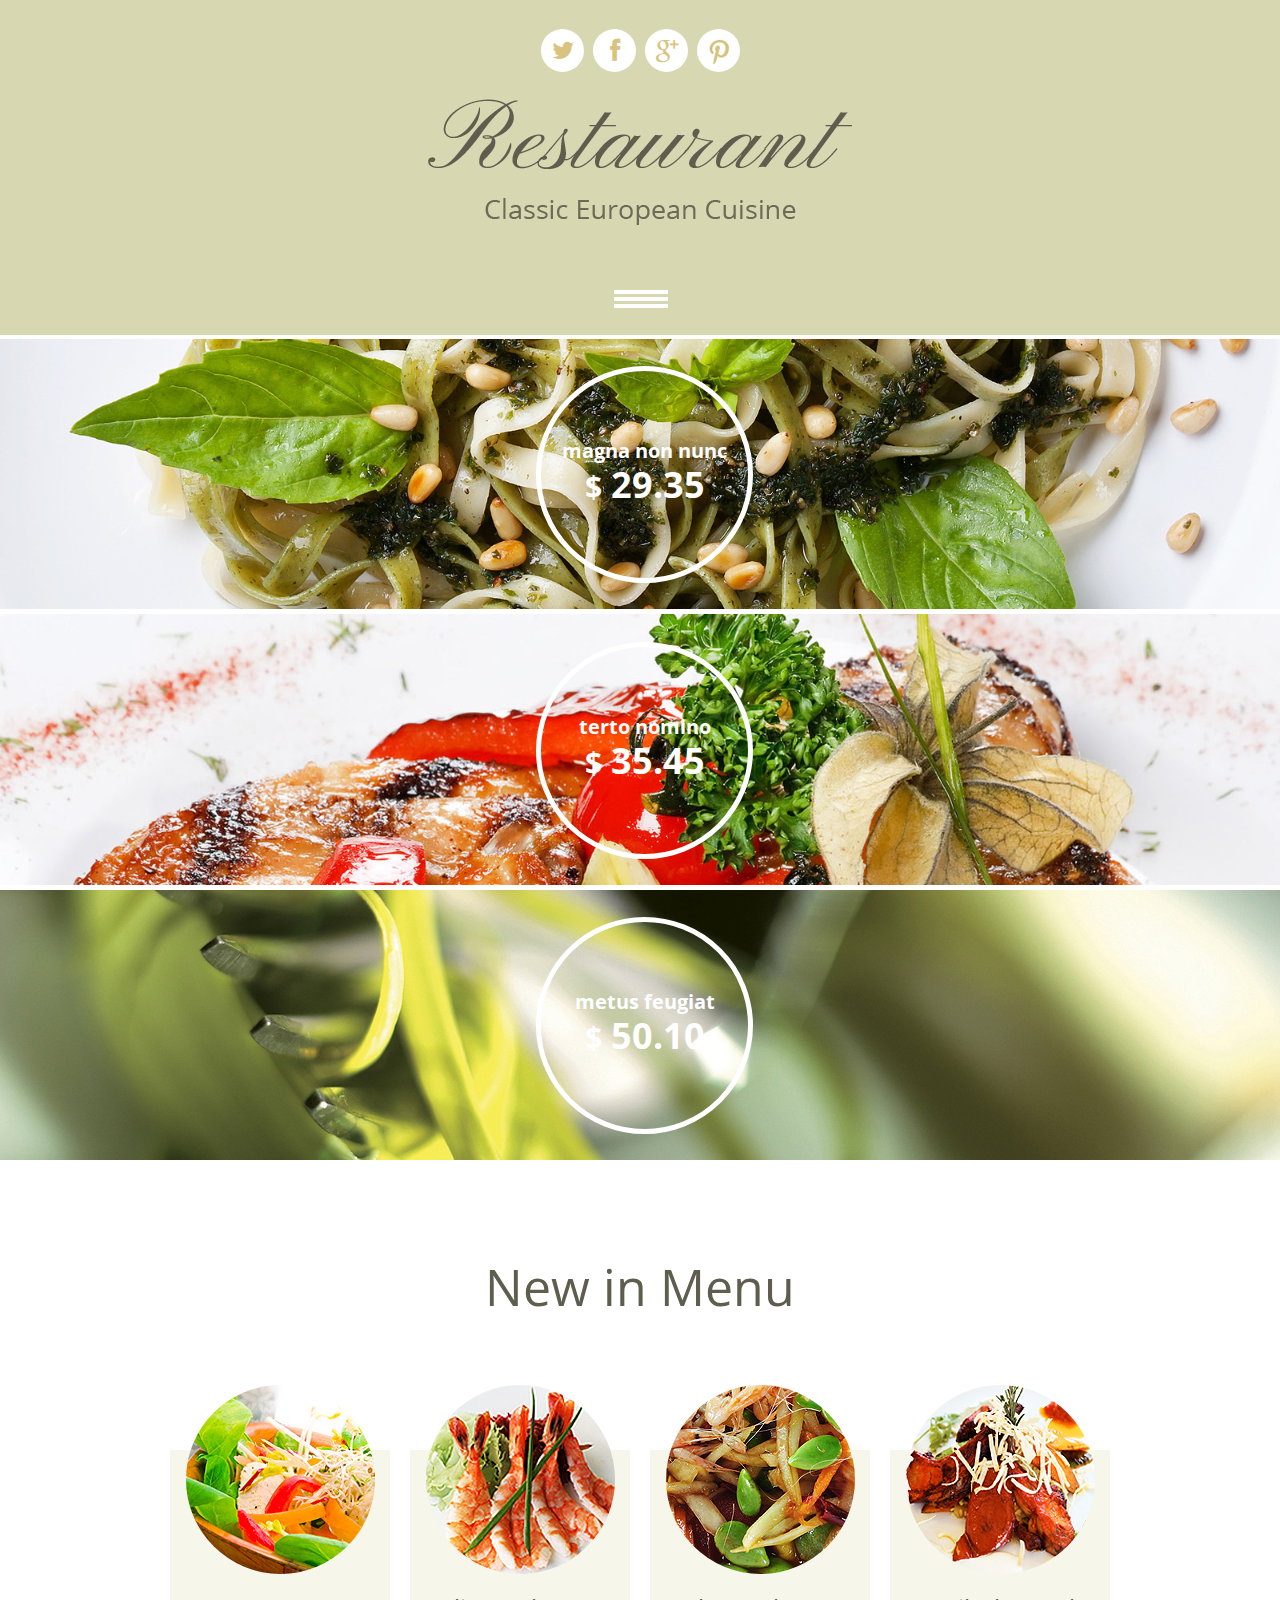
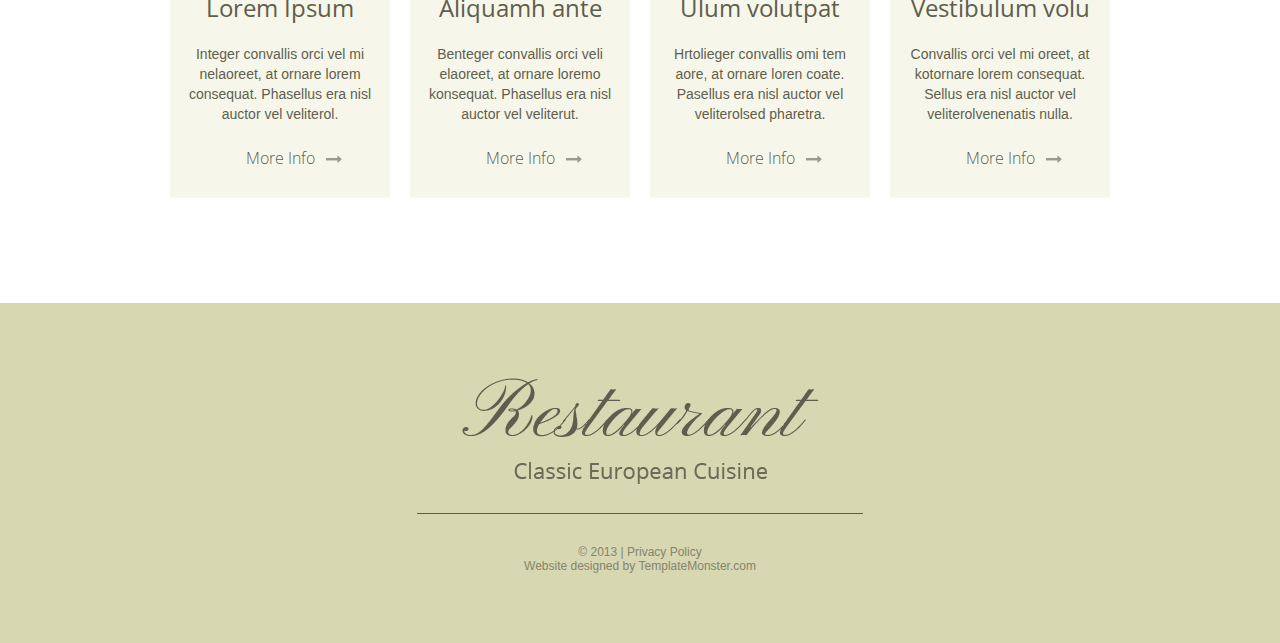
==== index.html @ cb6289fa "Initialize project" ====
<!DOCTYPE html>
<html lang="en">
     <head>
     <title>Home</title>
     <meta charset="utf-8">
     <link rel="icon" href="images/favicon.ico">
     <link rel="shortcut icon" href="images/favicon.ico" />
     <link rel="stylesheet" href="css/style.css">
     <script src="js/jquery.js"></script>
     <script src="js/jquery-migrate-1.1.1.js"></script>
     <script src="js/jquery.equalheights.js"></script>
     <script src="js/jquery.ui.totop.js"></script>
     <script src="js/jquery.easing.1.3.js"></script>
     <script>
        $(document).ready(function(){
          $( ".block1" ).mouseover(function() {
            $(this).addClass( "blur" );
          });
          $( ".block1" ).mouseout(function() {
            $(this).removeClass( "blur" );
          });
          $().UItoTop({ easingType: 'easeOutQuart' });
        }) 
     </script>
     <!--[if lt IE 8]>
       <div style=' clear: both; text-align:center; position: relative;'>
         <a href="http://windows.microsoft.com/en-US/internet-explorer/products/ie/home?ocid=ie6_countdown_bannercode">
           <img src="http://storage.ie6countdown.com/assets/100/images/banners/warning_bar_0000_us.jpg" border="0" height="42" width="820" alt="You are using an outdated browser. For a faster, safer browsing experience, upgrade for free today." />
         </a>
    <![endif]-->
    <!--[if lt IE 9]>
    
      <script src="js/html5shiv.js"></script>
      <link rel="stylesheet" media="screen" href="css/ie.css">
    <![endif]-->
    <!--[if lt IE 10]>
      <link rel="stylesheet" media="screen" href="css/ie1.css">
    <![endif]-->
    
     </head>
     <body class="page1">

<!--==============================header=================================-->
 <header> 
  <div class="container_12">
   <div class="grid_12"> 
    <div class="socials">
      <a href="#"></a>
      <a href="#"></a>
      <a href="#"></a>
      <a href="#" class="last"></a>
    </div>
    <h1><a href="index.html"><img src="images/logo.png" alt="Boo House"></a> </h1>
    <div class="menu_block">


    <nav id="bt-menu" class="bt-menu">
        <a href="#" class="bt-menu-trigger"><span>Menu</span></a>
        <ul>
          <li class="current bt-icon "><a href="index.html">Home</a></li>
         <li class="bt-icon"><a href="index-1.html">About</a></li>
         <li class="bt-icon"><a href="index-2.html">Menu</a></li>
         <li class="bt-icon"><a href="index-3.html">Blog</a></li>
         <li class="bt-icon"><a href="index-4.html">Reservation</a></li>
         <li class="bt-icon"><a href="index-5.html">Contacts</a></li>
        </ul>
      </nav>
    
 <div class="clear"></div>
</div>
<div class="clear"></div>
          </div>
      </div>
</header>

<!--==============================Content=================================-->

<div class="content"><div class="ic">More Website Templates @ TemplateMonster.com - December 02, 2013!</div>
<a href="index-2.html" class="block1">
  <img src="images/blur_img1.jpg" alt="">
  <span class="price"><span>magna non nunc</span><span><small>$</small> 29.35</span><strong></strong></span>
</a>
<a href="index-2.html" class="block1">
  <img src="images/blur_img2.jpg" alt="">
  <span class="price"><span>terto nomino</span><span><small>$</small> 35.45</span><strong></strong></span>
</a>
<a href="index-2.html" class="block1">
  <img src="images/blur_img3.jpg" alt="">
  <span class="price"><span>metus feugiat</span>
<span><small>$</small> 50.10</span><strong></strong></span>
</a>

  <div class="container_12">
    <div class="grid_12">
      <h3>New in Menu</h3>
    </div>
    <div class="grid_3">
      <div class="box maxheight">
        <img src="images/box_img1.jpg" alt="">
        <div class="title">Lorem Ipsum</div>
        Integer convallis orci vel mi nelaoreet, at ornare lorem consequat. Phasellus era nisl auctor vel veliterol. 
        <br>
        <a href="#">More Info</a>
      </div>
    </div>
    <div class="grid_3">
      <div class="box maxheight">
        <img src="images/box_img2.jpg" alt="">
        <div class="title">Aliquamh ante</div>
        Benteger convallis orci veli elaoreet, at ornare loremo konsequat. Phasellus era nisl auctor vel veliterut. 
        <br>
        <a href="#">More Info</a>
      </div>
    </div>
    <div class="grid_3">
      <div class="box maxheight">
        <img src="images/box_img3.jpg" alt="">
        <div class="title">Ulum volutpat</div>
        Hrtolieger convallis omi tem aore, at ornare loren coate. Pasellus era nisl auctor vel veliterolsed pharetra. 
        <br>
        <a href="#">More Info</a>
      </div>
    </div>
    <div class="grid_3">
      <div class="box maxheight">
        <img src="images/box_img4.jpg" alt="">
        <div class="title">Vestibulum volu</div>
        Convallis orci vel mi oreet, at kotornare lorem consequat. Sellus era nisl auctor vel veliterolvenenatis nulla. 
        <br>
        <a href="#">More Info</a>
      </div>
    </div>
  </div>
</div>

<!--==============================footer=================================-->

<footer>    
  <div class="container_12">
    <div class="grid_6 prefix_3">
      <a href="index.html" class="f_logo"><img src="images/f_logo.png" alt=""></a>
      <div class="copy">
      &copy; 2013 | <a href="#">Privacy Policy</a> <br> Website   designed by <a href="http://www.templatemonster.com/" rel="nofollow">TemplateMonster.com</a>
      </div>
    </div>
  </div>
</footer>
     <script>
      $(document).ready(function(){ 
         $(".bt-menu-trigger").toggle( 
          function(){
            $('.bt-menu').addClass('bt-menu-open'); 
          }, 
          function(){
            $('.bt-menu').removeClass('bt-menu-open'); 
          } 
        ); 
      }) 
    </script>
</body>
</html>
---- css/style.css ----
/**/
@import url(//fonts.googleapis.com/css?family=Open+Sans:300,400,700);
/*       'Open Sans', sans-serif     */


@import "../css/reset.css";
@import "../css/grid.css";
@import "../css/menu.css";

@import "../css/font-awesome.css";

input {
	outline:  none !important;
	border-radius: 0 !important;	 
}


html {
	width: 100%;
}

 a[href^="tel:"] {
color: inherit;
text-decoration:none;
}

* {
	-webkit-text-size-adjust: none;
}


body {
	font: 14px/20px  Arial, Helvetica, sans-serif;
	color:#5f5e4e;
	background-color: #d7d7b1;
	position:relative;
	min-width:960px;
}

.ic {
	border:0;
	float:right;
	background:#fff;
	color:#f00;
	width:50%;
	line-height:10px;
	font-size:10px;
	margin:-220% 0 0 0;
	overflow:hidden;
	padding:0
}

h1, h2, h3, h4, h5, h6 {
	font-weight: normal;
	font-family: 'Open Sans', sans-serif ;
	color: #009fb3;

}

h3 {
	font-size: 50px;
	line-height: 50px;
	color: #5f5e4e;
	padding-top: 98px;
	margin-bottom: 49px;
}

.page1 h3 {
	text-align: center;
	padding-top: 97px;
	margin-bottom: 138px;
}

h3.head1 {
	text-align: center;
	padding-top: 91px;
	margin-bottom: 136px;
}

h3.head2 {
	text-align: center;
	padding-top: 96px;
	margin-bottom: 47px;
}

h3.head3 {
	font-size: 36px;
	padding-top: 93px;
	margin-bottom: 42px;
}

ul.list+h3.head3 {
	padding-top: 40px;
}

p {
	margin-bottom: 20px;
}

img {
	max-width: 100%;
}

address {
	font-style: normal;
}
ul {
	padding: 0;
	margin: 0;
	list-style: none;
}

ul.list {
	padding-top: 3px;
}

ul.list li {
	padding-left: 33px;
	background: url(../images/marker.png) 0 6px no-repeat;

}
ul.list li+li {

}

/*links*/

a {
	text-decoration: none;
	color: inherit;
	outline: none;
	transition: 0.5s ease;
	-o-transition: 0.5s ease;
	-webkit-transition: 0.5s ease;
}

a:hover {
	color: #d9c381;
	
}

/*preclass*/

.mb0 {
	margin-bottom: 0px !important;
}
.m0 {
	margin: 0 !important;
}

.mb1  {
	margin-bottom: 25px !important;
}

.ind1 {
	margin-top: 11px;
}

.pad0 {
	padding: 0 !important;
}


.pt0 {
	padding-top: 0;
}

.img_inner {
	max-width: 100%;
	 -moz-box-sizing: border-box;
 -webkit-box-sizing: border-box;
 -o-box-sizing: border-box;
 box-sizing: border-box;
	margin-bottom: 19px;
 position: relative;
}

.fleft {
	float: left;
	margin-right: 20px;
	margin-top: 5px;	
	margin-bottom: 0px;
}

.page1 .fleft {
	margin-top: 1px;
	margin-right: 22px;
}

.fright {
	float: right !important;

}

.upp {
	text-transform: uppercase;
}

.alright {
	text-align: right;
}
.center {
	text-align: center;
}
.wrapper, .extra_wrapper {
	overflow: hidden;
}
.clear {
	float: none !important;
	clear: both;
}


/*header*/

header {
	display: block;
	position: relative;
	z-index: 999;
	padding: 29px 0 21px;
}


h1 {
	float: none;
	z-index: 999;
	font-size: 0;
	text-align: center;
	line-height: 0;
	margin-bottom: 58px;

}
h1 a {
	display: inline-block;
	overflow: hidden;
	width: 424px;
	height: 126px;
	text-indent: -999px;
	transition: 0s ease;

	-o-transition: 0s ease;
	-webkit-transition: 0s ease;
}

h1 a img {
	display: block;	
}

.socials {
	margin-bottom: 27px;
	text-align: center;
	font-size: 0;
	line-height: 0;
}

.socials a {
	position: relative;
	margin: 0 4px 0 5px;
	border-radius: 500px;
	background-color: #fff;
	display: inline-block;
	width: 43px;
	height: 43px;
	  color: #d9c381;
	  font: 24px/43px FontAwesome;
}

.socials a:first-child:after {
	  content: '';
	  font: 24px/43px FontAwesome;
	  color: #d9c381;
	  width: 43px;
	  height: 43px;
	  text-align: center;
	  position: absolute;
	  left: 0;
	  top: 0;
	  z-index: 999;
}

.socials a:first-child+a:after {
	  content: '';

}

.socials a:first-child+a+a:after {
	  content: ' ';

}


.socials a.last {
	background: url(../images/pint.png) center 0 no-repeat #fff;
}

.socials a:hover {
	opacity: 0.5;
}

/*Content*/


.content {
	background-color: #fff;
	padding-bottom: 113px;
}

.page1 .content {
	padding-top: 4px;
	padding-bottom: 105px;

}

.block1 {
	margin-bottom: 5px;
	position: relative;
	text-align: center;
	overflow: hidden;
	display: block;
}





.block1 .price {
	-moz-box-sizing: border-box;
 -webkit-box-sizing: border-box;
 -o-box-sizing: border-box;
 box-sizing: border-box;
	padding: 70px 0 67px;
	left: 50%;
	height: 217px;
	display: block;
	top: 50%;
	overflow: hidden;
	margin-top: -108px;
	margin-left: -104px;
	font: bold 20px/20px 'Open Sans', sans-serif;
	color: #fff;
	width: 217px;
	position: absolute;
	border: 5px solid #fff;
	border-radius: 500px;
}

.block1 .price span+span {
	padding-top: 14px;
	font-size: 36px;
	display: block;
}

.block1 .price small {
font-size: 30px;
position: relative;
top: 2px;
}

.block1 .price * {
	position: relative;
	z-index: 10;
}

.block1 .price strong {
	z-index: 0;
	display: block;
	position: absolute;
	left: 0;
	top: 0;
	width: 100%;
	border-radius: 500px;	
	opacity: 0;
	right: 0;
	height: 100%;
	background: url(../images/overlay.png) 0 0 repeat;
	transition: 0.5s ease;
	-o-transition: 0.5s ease;
	-webkit-transition: 0.5s ease;
}

.block1:hover .price strong {
	opacity: 1;

}

.block1:hover .price {
	color: #4f4f4f;
}

.block1 img {
	transition: 0.5s ease;
	-o-transition: 0.5s ease;
	-webkit-transition: 0.5s ease;
}

.block1.blur  img {
	filter: url(../js/blur.svg#blur);
}

.block1:hover img {
	-webkit-filter: blur(3px); 
	-moz-filter: blur(3px); 
	-o-filter: blur(3px); 
	-ms-filter: blur(3px); 
	filter:progid:DXImageTransform.Microsoft.Blur(PixelRadius='3'); 
	filter: blur(3px)
}

.box {
	padding: 0 15px 30px;
	text-align: center;
	background-color: #f6f7ea;
}


.box img {
	border-radius: 500px;
	margin-top: -65px;
}

.box .title {
	padding-top: 24px;
	margin-bottom: 26px;
	font: 24px/20px 'Open Sans', sans-serif;
}

.box>div>a {
	position: relative;
	display: inline-block;
	margin-top: 24px;
	font: 300 16px/20px 'Open Sans', sans-serif;
}

.box>div>a:after {
	display: block;
	position: absolute;
	content: '';
	background: url(../images/link_marker.png) right 0 no-repeat;
	right: -27px;
	width: 16px;
	height: 8px;
	padding-right: 20px;
	top: 7px;
}

.col1 {
	color: #b39f63;
}

.col1 span a {
	color: #000;
}

.col1 span a:hover {
	color: inherit;
}

a.col1:hover, .col1>a:hover {
	color: #000;
}

.pad1 {
	padding-right: 40px;
}

.nav {
	font-size: 0;
	text-align: center;
	line-height: 0;
	margin-bottom: 3px;
}

.nav li {
	margin: 0 11px;
	display: inline-block;
	font: 18px/20px 'Open Sans', sans-serif;
}

.nav li.selected {
	color: #d9c381;
}

.col2 {
	color: #d9c381;
}

.col3{
	color: #5f5e4e;
}

.tab-content:after {
	clear: both;
}

.col3 a:hover {
	color: #d9c381;
}
.div-tabs  {
	text-align: center;
}

.div-tabs .clear {
}
.div-tabs a.gal  {
	margin-top: 52px;
	
	margin-bottom: 23px;
}

.div-tabs a.gal img {
	border: 1px solid #f7f8ed;
	border-radius: 500px;
}

.post {
	overflow: hidden;
}

.post .fleft {
	margin-top: 4px;
}
.post+.post {
	margin-top: 53px;
}
.post .title {
	font: 18px/20px 'Open Sans', sans-serif;
	margin-bottom: 7px;
}

a.link1 {
	font: 300 16px/20px 'Open Sans', sans-serif;
	display: inline-block;
	margin-top: 15px;
}

.post time {
	position: relative;
	top: 2px;
}
.post .col1 {
	margin-bottom: 19px;
}

.post .col1 span {
	display: inline-block;
	background-color: #e9ddb7;
	width: 1px;
	height: 15px;
	position: relative;
	top: 4px;
	margin: 0px 8px 0 8px;
}

.cont_phone {
	color: #d9c381;
	position: relative;
	top: -1px;
	font:  16px/20px 'Open Sans', sans-serif;
}

a.reserv {
	color: #f6f7ea;
	display: inline-block;
	background-color: #9b9a87;
	padding: 29px 20px 28px 18px;
	margin-top: 54px;
	font:  27px/27px 'Open Sans', sans-serif;
}

a.reserv:hover {
	background-color: #D7D7B1;
	color: #9b9a87;
}

a.reserv span {
	font-size: 50px;
	position: relative;
	display: inline-block;
	top: -4px;
	margin-right: 2px;
}

.hours {
	padding-left: 80px;
	margin-top: 105px;
	position: relative;
	padding-top: 33px;
	padding-bottom: 32px;
	background-color: #f6f7ea;
}

.hours  div {
	position: relative;
	z-index: 10;
}

.hours  .title {
	background-color: #f6f7ea;
filter: progid:DXImageTransform.Microsoft.BasicImage(rotation=3);
    -webkit-transform: rotate(-90deg); /* Chrome y Safari */
   -moz-transform: rotate(-90deg); /* Firefox */
	font:  36px/36px 'Open Sans', sans-serif;
	position: absolute;
	z-index: 1;
	bottom: 0;
	display: block;
	left: 55px;
	color: #85846d;
	top: 0px;
}

.hours +h3.head3 {
	padding-top: 41px;
	padding-left: 24px;
}

.news {
	overflow: hidden;
	padding-top: 1px;
}

.news+.news {
	margin-top: 23px;
	padding-top: 20px;
	border-top: 1px solid #f6f7ea;
}

.news time {
	-moz-box-sizing: border-box;
 -webkit-box-sizing: border-box;
 -o-box-sizing: border-box;
 box-sizing: border-box;
	float: left;
	padding-top: 9px;
	display: block;
	width: 57px;
	margin-top: 5px;
	color: #85846d;
	height: 57px;
	margin-right: 22px;
	background-color: #f6f7ea;
	border-radius: 500px;
	text-align: center;
}

.news time span {display: block;
	margin-top: -2px;
font-size: 18px;}



a.gal {
	display: block;
	position: relative;
	
	
}

a.gal span {
	transition: 0.5s ease;
	-o-transition: 0.5s ease;
	-webkit-transition: 0.5s ease;
	display: block;
	position: absolute;
	left: 0;
	right: 0;
	top: 0;
	bottom: 0;
	background: url(../images/magnify.png) -100% center no-repeat;
}

a.gal:hover span {
	background-position: center center;
}
/****Map***/

.map {
}

.map figure {

	width: 100%;
		 -moz-box-sizing: border-box;
 -webkit-box-sizing: border-box;
 -o-box-sizing: border-box;
 box-sizing: border-box;
 display: block;
margin-bottom: 43px;

}
.map figure iframe {
	width: 100%;
	height: 325px;
	max-width: 100%;
}


.map address {
	overflow: hidden;
	margin-bottom: 18px;

}


address dt {
	margin-bottom: 20px;
}


address dd span {
	min-width: 85px;
	display: inline-block;
	text-align: left;
}

#map {
	width: 100%;
	margin-top: 106px;
	height: 350px;
}

.contact h3.head3 {
	padding-top: 58px;
	margin-bottom: 44px;
}

a.col2:hover {
	color: #000;
}

/************Footer***********/

footer {
	padding: 75px 0 70px;
	display: block;
	color: #85846d;
	font-size: 12px;
	line-height: 14px;
	text-align: center;
}

footer a:hover {
	color: #5f5e4e;
}

.f_logo {
	display: inline-block;
	margin-bottom: 28px;
}


.copy {
	padding-top: 31px;
	margin: 0 7px;
	border-top: 1px solid #5f5e4e;

}

#toTop {
    background: url("../images/totop.png") no-repeat scroll left 0 rgba(0, 0, 0, 0);
    border: medium none;
    bottom: 70px;
    display: none;
    height: 55px;
    width: 55px;
    left: 58%;
    margin-left: 500px;
    overflow: hidden;
    position: fixed;
    text-decoration: none;
    text-indent: -999px;
    transition: all 0s ease 0s;
    z-index: 20;
}
#toTop:hover {
    background-position: right 0;
    outline: medium none;
}
---- css/ie.css ----
/*.socials a, .box img, .div-tabs img
{
	behavior:url(js/PIE.htc);
	position: relative;
}

.price, .block1 .price strong
{
	behavior:url(js/PIE.htc);
}*/

.block1 .price strong {
	display: none;
}

.block1:hover .price strong {
	display: block;
}

.socials a:hover, .camera_prev:hover, .camera_next:hover {
	filter:progid:DXImageTransform.Microsoft.Alpha(opacity=50);
}

.block1 {
	overflow: hidden;
}

a.gal:hover img{
	filter:progid:DXImageTransform.Microsoft.Alpha(opacity=76);
}

.bt-menu ul {
	display: none;
}

.bt-menu-open ul{
	display: block !important;
}
---- css/ie1.css ----
.block1 {
	overflow: hidden;
}

.block1.blur img {
	margin-left: 1px;
}

.hours .title {
	top: 45px;
	left: 12px !important;
}

.bt-menu-trigger span:before {
	top: -7px;
}

.bt-menu-trigger span:after {
	bottom: -7px;
}

.bt-menu-open span {
	margin-top: -4px;
}

.bt-menu-open .bt-menu-trigger span:before {
	top: -12px;
	height: 7px !important;
}

.bt-menu-open .bt-menu-trigger span:after {
	bottom: -12px;
	height: 7px !important;
}


#form .invalid .error-message, #form .empty .empty-message {
	display: block;
}

#form .error-message, #form .empty-message {
	display: none;
}
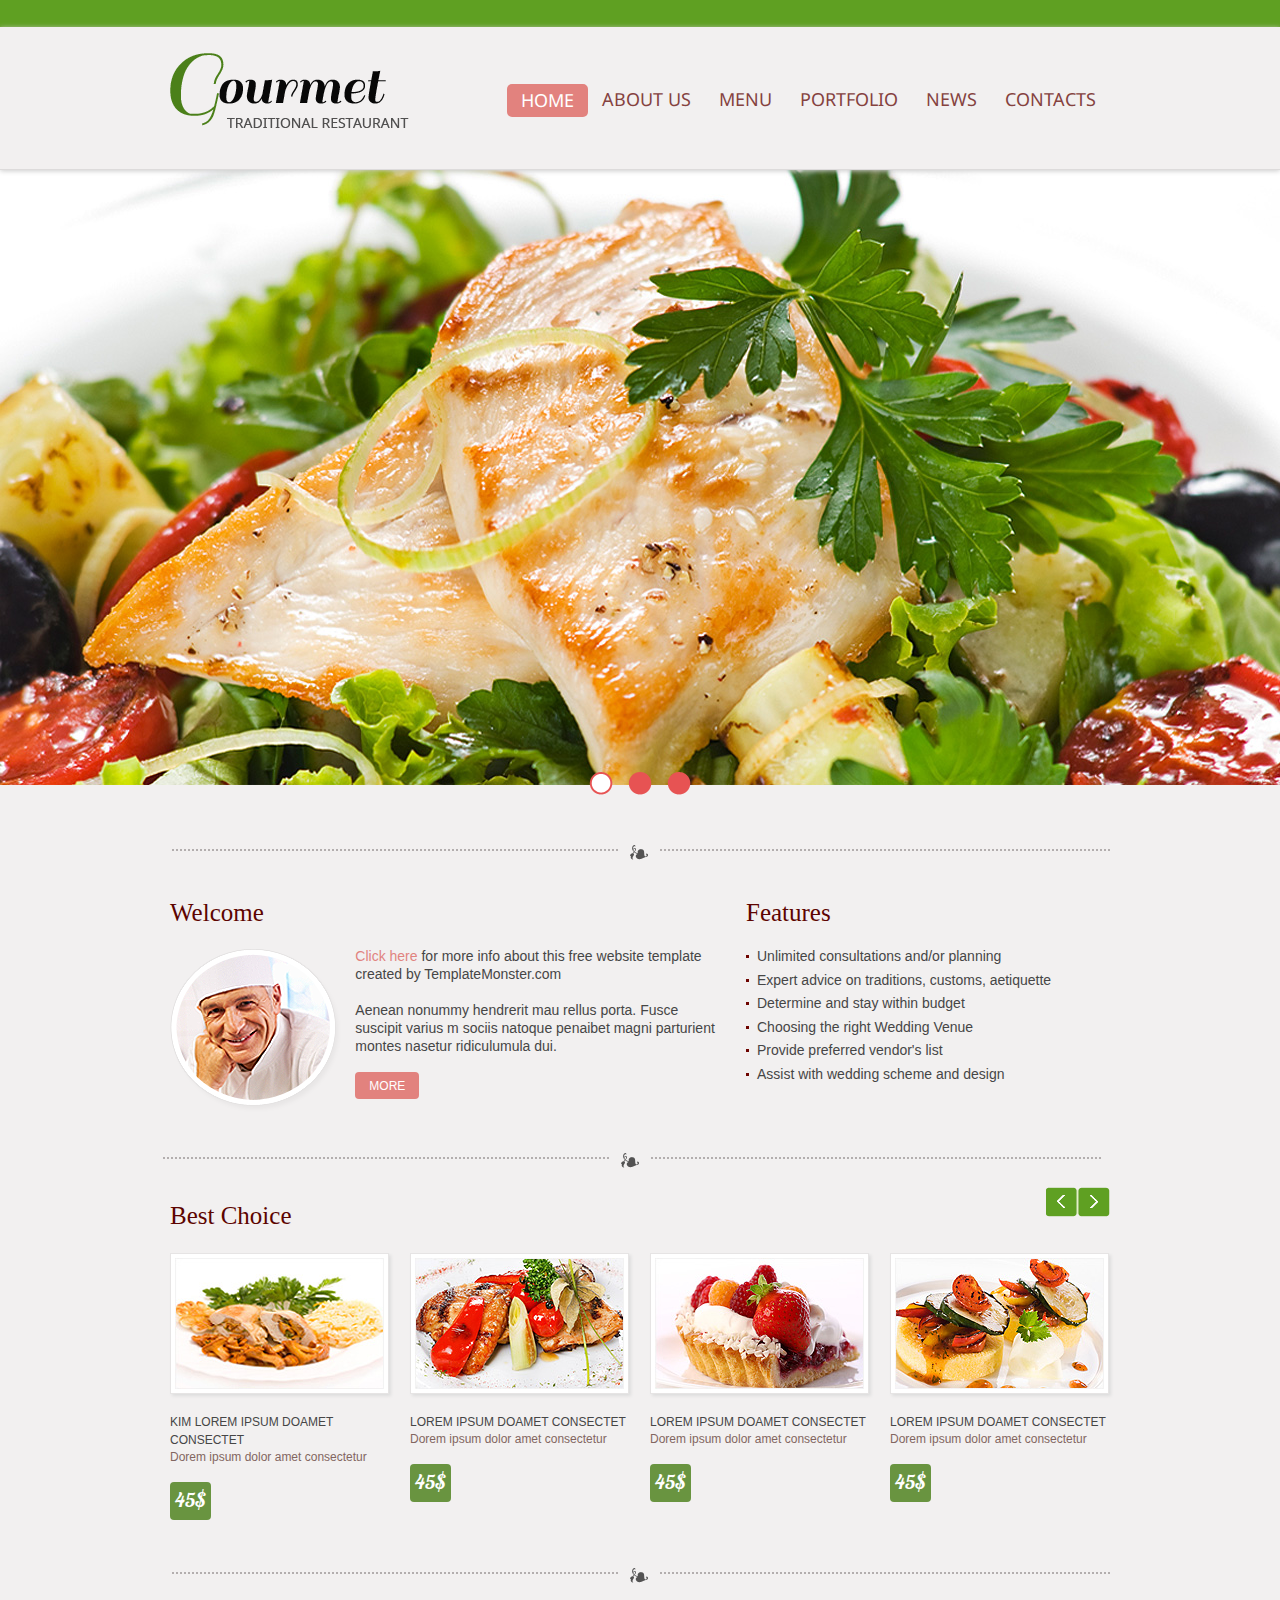
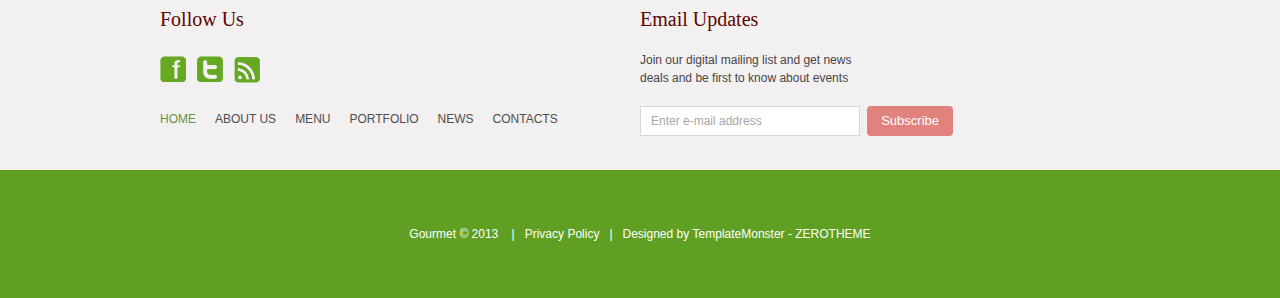
==== commit 26eaa602: "change theme to support responsive design" ====
--- a/index.html
+++ b/index.html
@@ -3,159 +3,238 @@
      <head>
      <title>Home</title>
      <meta charset="utf-8">
+	 <meta name="viewport" content="width=device-width, initial-scale=1, maximum-scale=1">
      <link rel="icon" href="images/favicon.ico">
      <link rel="shortcut icon" href="images/favicon.ico" />
      <link rel="stylesheet" href="css/style.css">
+     <link rel="stylesheet" href="css/slider.css">
+	 <link rel="stylesheet" href="css/zerogrid.css" type="text/css" media="screen">
+	<link rel="stylesheet" href="css/responsive.css" type="text/css" media="screen"> 
      <script src="js/jquery.js"></script>
      <script src="js/jquery-migrate-1.1.1.js"></script>
-     <script src="js/jquery.equalheights.js"></script>
-     <script src="js/jquery.ui.totop.js"></script>
+     <script src="js/superfish.js"></script>
      <script src="js/jquery.easing.1.3.js"></script>
+     <script src="js/sForm.js"></script>
+     <script src="js/jquery.carouFredSel-6.1.0-packed.js"></script>
+     <script src="js/tms-0.4.1.js"></script>
+	 <script src="js/css3-mediaqueries.js"></script>
      <script>
-        $(document).ready(function(){
-          $( ".block1" ).mouseover(function() {
-            $(this).addClass( "blur" );
-          });
-          $( ".block1" ).mouseout(function() {
-            $(this).removeClass( "blur" );
-          });
-          $().UItoTop({ easingType: 'easeOutQuart' });
-        }) 
+      $(window).load(function(){
+      $('.slider')._TMS({
+              show:0,
+              pauseOnHover:false,
+              prevBu:'.prev',
+              nextBu:'.next',
+              playBu:false,
+              duration:800,
+              preset:'fade', 
+              pagination:true,//'.pagination',true,'<ul></ul>'
+              pagNums:false,
+              slideshow:8000,
+              numStatus:false,
+              banners:false,
+          waitBannerAnimation:false,
+        progressBar:false
+      })  
+      });
+      
+     $(window).load (
+    function(){$('.carousel1').carouFredSel({auto: false,prev: '.prev',next: '.next', width: 960, items: {
+      visible : {min: 1,
+       max: 4
+},
+height: 'auto',
+ width: 240,
+
+    }, responsive: false, 
+    
+    scroll: 1, 
+    
+    mousewheel: false,
+    
+    swipe: {onMouse: false, onTouch: false}});
+    
+    
+    });      
+
      </script>
      <!--[if lt IE 8]>
        <div style=' clear: both; text-align:center; position: relative;'>
          <a href="http://windows.microsoft.com/en-US/internet-explorer/products/ie/home?ocid=ie6_countdown_bannercode">
            <img src="http://storage.ie6countdown.com/assets/100/images/banners/warning_bar_0000_us.jpg" border="0" height="42" width="820" alt="You are using an outdated browser. For a faster, safer browsing experience, upgrade for free today." />
          </a>
+      </div>
     <![endif]-->
     <!--[if lt IE 9]>
-    
       <script src="js/html5shiv.js"></script>
       <link rel="stylesheet" media="screen" href="css/ie.css">
+
     <![endif]-->
-    <!--[if lt IE 10]>
-      <link rel="stylesheet" media="screen" href="css/ie1.css">
-    <![endif]-->
-    
      </head>
-     <body class="page1">
-
+     <body>
+       <div class="main">
 <!--==============================header=================================-->
  <header> 
-  <div class="container_12">
-   <div class="grid_12"> 
-    <div class="socials">
-      <a href="#"></a>
-      <a href="#"></a>
-      <a href="#"></a>
-      <a href="#" class="last"></a>
-    </div>
-    <h1><a href="index.html"><img src="images/logo.png" alt="Boo House"></a> </h1>
-    <div class="menu_block">
-
-
-    <nav id="bt-menu" class="bt-menu">
-        <a href="#" class="bt-menu-trigger"><span>Menu</span></a>
-        <ul>
-          <li class="current bt-icon "><a href="index.html">Home</a></li>
-         <li class="bt-icon"><a href="index-1.html">About</a></li>
-         <li class="bt-icon"><a href="index-2.html">Menu</a></li>
-         <li class="bt-icon"><a href="index-3.html">Blog</a></li>
-         <li class="bt-icon"><a href="index-4.html">Reservation</a></li>
-         <li class="bt-icon"><a href="index-5.html">Contacts</a></li>
+  <div class="zerogrid">
+    <div class="col-full">
+	<div class="wrap-col">
+    <h1><a href="index.html"><img src="images/logo.png" alt="EXTERIOR"></a> </h1>
+    
+         <div class="menu_block">
+           <nav>
+            <ul class="sf-menu">
+                   <li class="current"><a href="index.html">Home</a></li>
+                   <li class="with_ul"><a href="index-1.html">About Us</a>
+				   	<ul>
+                         <li><a href="#"> cuisine</a></li>
+                         <li><a href="#">Good rest</a></li>
+                         <li><a href="#">Services</a></li>
+                     </ul>
+				   </li>
+                   <li><a href="index-2.html">Menu</a></li>
+                   <li><a href="index-3.html">Portfolio</a></li>
+                   <li><a href="index-4.html">News </a></li>
+                   <li><a href="index-5.html">Contacts</a></li>
+                 </ul>
+           </nav>
+           <div class="clear"></div>
+           </div>
+           <div class="clear"></div>
+		</div>
+      </div>
+    </div>
+</header>
+ <div class="slider-relative">
+    <div class="slider-block">
+      <div class="slider">
+        <ul class="items">
+          <li><img src="images/slide.jpg" alt=""></li>
+          <li><img src="images/slide1.jpg" alt=""></li>
+          <li class="mb0"><img src="images/slide2.jpg" alt=""></li>
         </ul>
-      </nav>
-    
- <div class="clear"></div>
-</div>
-<div class="clear"></div>
+      </div>
+    </div>
+ </div>
+<!--=======content================================-->
+
+<div class="content page1">
+  <div class="zerogrid">
+      <div class="row">
+      <div class="col-3-5">
+	  	<div class="wrap-col">
+	        <h2>Welcome</h2>
+	        <div class="page1_block col1">
+				<div class="col-1-3"><img src="images/welcome_img.png" alt=""></div>
+				<div class="col-2-3">
+		          <div class="extra_wrapper">
+		            <p><span class="col2"><a href="http://blog.templatemonster.com/free-website-templates/" rel="nofollow">Click here</a></span> for more info about this free website template created by TemplateMonster.com </p>
+		            Aenean nonummy hendrerit mau rellus porta. Fusce suscipit varius m sociis natoque penaibet magni parturient montes nasetur ridiculumula dui. <br>
+		            <a href="#" class="btn">more</a>
+		          </div>
+			  </div>
+	          <div class="clear"></div>
+	        </div>
+		</div>
+      </div>
+      <div class="col-2-5">
+	  	<div class="wrap-col">
+	        <h2>Features</h2>
+	        <ul class="list">
+	          <li><a href="#">Unlimited consultations and/or planning</a></li>
+	          <li><a href="#">Expert advice on traditions, customs, aetiquette</a></li>
+	          <li><a href="#">Determine and stay within budget</a></li>
+	          <li><a href="#">Choosing the right Wedding Venue</a></li>
+	          <li><a href="#">Provide preferred vendor's list</a></li>
+	          <li><a href="#">Assist with wedding scheme and design</a></li>
+	        </ul>
+		</div>
+      </div>
+      </div>
+      <div class="col-full">
+        <div class="hor_separator"></div>
+      </div>
+	  <div class="row">
+      <div class="col-full">
+	  	<div class="wrap-col">
+        <div class="car_wrap">
+        <h2>Best Choice</h2>
+        <a href="#" class="prev"></a><a href="#" class="next"></a>
+        <ul class="carousel1">
+          <li><div><img src="images/page1_img1.jpg" alt="">
+          <div class="col1 upp"> <a href="#">kim Lorem ipsum doamet consectet</a></div>
+          <span> Dorem ipsum dolor amet consectetur</span>
+          <div class="price">45$</div></div>
+          </li>
+          <li><div><img src="images/page1_img2.jpg" alt="">
+          <div class="col1 upp"> <a href="#">Lorem ipsum doamet consectet</a></div>
+          <span> Dorem ipsum dolor amet consectetur</span>
+          <div class="price">45$</div></div>
+          </li>
+          <li><div><img src="images/page1_img3.jpg" alt="">
+          <div class="col1 upp"> <a href="#">Lorem ipsum doamet consectet</a></div>
+          <span> Dorem ipsum dolor amet consectetur</span>
+          <div class="price">45$</div></div>
+          </li>
+          <li><div><img src="images/page1_img4.jpg" alt="">
+          <div class="col1 upp"> <a href="#">Lorem ipsum doamet consectet</a></div>
+          <span> Dorem ipsum dolor amet consectetur</span>
+          <div class="price">45$</div></div>
+          </li>
+          <li><div><img src="images/page1_img3.jpg" alt="">
+          <div class="col1 upp"> <a href="#">Lorem ipsum doamet consectet kim</a></div>
+          <span> Dorem ipsum dolor amet consectetur</span>
+          <div class="price">45$</div></div>
+          </li>
+        </ul>
+      </div>
+	  </div>
+    </div>
+	</div>
+	<div class="row">
+    <div class="bottom_block">
+      <div class="col-1-2">
+        <h3>Follow Us</h3>
+        <div class="socials">
+          <a href="#"></a>
+          <a href="#"></a>
+          <a href="#"></a>
+        </div>
+        <nav><ul>
+                   <li class="current"><a href="index.html">Home</a></li>
+                   <li ><a href="index-1.html">About Us</a></li>
+                   <li><a href="index-2.html">Menu</a></li>
+                   <li><a href="index-3.html">Portfolio</a></li>
+                   <li><a href="index-4.html">News </a></li>
+                   <li><a href="index-5.html">Contacts</a></li>
+                 </ul></nav>
+      </div>
+      <div class="col-1-2">
+        <h3>Email Updates</h3>
+        <p class="col1">Join our digital mailing list and get news<br> deals and be first to know about events</p>
+        <form id="newsletter">
+                  <div class="success">Your subscribe request has been sent!</div>
+                  <label class="email">
+                       <input type="email" value="Enter e-mail address" >
+                       <a href="#" class="btn" data-type="submit">subscribe</a> 
+                        <span class="error">*This is not a valid email address.</span>
+                  </label> 
+              </form> 
           </div>
       </div>
-</header>
-
-<!--==============================Content=================================-->
-
-<div class="content"><div class="ic">More Website Templates @ TemplateMonster.com - December 02, 2013!</div>
-<a href="index-2.html" class="block1">
-  <img src="images/blur_img1.jpg" alt="">
-  <span class="price"><span>magna non nunc</span><span><small>$</small> 29.35</span><strong></strong></span>
-</a>
-<a href="index-2.html" class="block1">
-  <img src="images/blur_img2.jpg" alt="">
-  <span class="price"><span>terto nomino</span><span><small>$</small> 35.45</span><strong></strong></span>
-</a>
-<a href="index-2.html" class="block1">
-  <img src="images/blur_img3.jpg" alt="">
-  <span class="price"><span>metus feugiat</span>
-<span><small>$</small> 50.10</span><strong></strong></span>
-</a>
-
-  <div class="container_12">
-    <div class="grid_12">
-      <h3>New in Menu</h3>
-    </div>
-    <div class="grid_3">
-      <div class="box maxheight">
-        <img src="images/box_img1.jpg" alt="">
-        <div class="title">Lorem Ipsum</div>
-        Integer convallis orci vel mi nelaoreet, at ornare lorem consequat. Phasellus era nisl auctor vel veliterol. 
-        <br>
-        <a href="#">More Info</a>
-      </div>
-    </div>
-    <div class="grid_3">
-      <div class="box maxheight">
-        <img src="images/box_img2.jpg" alt="">
-        <div class="title">Aliquamh ante</div>
-        Benteger convallis orci veli elaoreet, at ornare loremo konsequat. Phasellus era nisl auctor vel veliterut. 
-        <br>
-        <a href="#">More Info</a>
-      </div>
-    </div>
-    <div class="grid_3">
-      <div class="box maxheight">
-        <img src="images/box_img3.jpg" alt="">
-        <div class="title">Ulum volutpat</div>
-        Hrtolieger convallis omi tem aore, at ornare loren coate. Pasellus era nisl auctor vel veliterolsed pharetra. 
-        <br>
-        <a href="#">More Info</a>
-      </div>
-    </div>
-    <div class="grid_3">
-      <div class="box maxheight">
-        <img src="images/box_img4.jpg" alt="">
-        <div class="title">Vestibulum volu</div>
-        Convallis orci vel mi oreet, at kotornare lorem consequat. Sellus era nisl auctor vel veliterolvenenatis nulla. 
-        <br>
-        <a href="#">More Info</a>
-      </div>
+	  </div>
     </div>
   </div>
 </div>
-
 <!--==============================footer=================================-->
 
 <footer>    
-  <div class="container_12">
-    <div class="grid_6 prefix_3">
-      <a href="index.html" class="f_logo"><img src="images/f_logo.png" alt=""></a>
-      <div class="copy">
-      &copy; 2013 | <a href="#">Privacy Policy</a> <br> Website   designed by <a href="http://www.templatemonster.com/" rel="nofollow">TemplateMonster.com</a>
-      </div>
+  <div class="zerogrid">
+    <div class="col-full">
+		<div class="wrap-col">
+     Gourmet © 2013  &nbsp;&nbsp; |&nbsp;&nbsp;   <a href="#">Privacy Policy</a>    &nbsp;&nbsp;|&nbsp;&nbsp;  Designed by <a href="http://www.templatemonster.com/" rel="nofollow">TemplateMonster</a> - <a href="https://www.zerotheme.com/" title="free website templates">ZEROTHEME</a>
+	 	</div>
     </div>
   </div>
 </footer>
-     <script>
-      $(document).ready(function(){ 
-         $(".bt-menu-trigger").toggle( 
-          function(){
-            $('.bt-menu').addClass('bt-menu-open'); 
-          }, 
-          function(){
-            $('.bt-menu').removeClass('bt-menu-open'); 
-          } 
-        ); 
-      }) 
-    </script>
 </body>
 </html>--- a/css/style.css
+++ b/css/style.css
@@ -1,18 +1,10 @@
 /**/
-@import url(//fonts.googleapis.com/css?family=Open+Sans:300,400,700);
-/*       'Open Sans', sans-serif     */
-
-
 @import "../css/reset.css";
-@import "../css/grid.css";
-@import "../css/menu.css";
-
-@import "../css/font-awesome.css";
-
-input {
-	outline:  none !important;
-	border-radius: 0 !important;	 
-}
+@import "../css/superfish.css";
+@import url(//fonts.googleapis.com/css?family=Noto+Sans);
+@import url(//fonts.googleapis.com/css?family=Lobster);
+
+
 
 
 html {
@@ -30,13 +22,14 @@
 
 
 body {
-	font: 14px/20px  Arial, Helvetica, sans-serif;
-	color:#5f5e4e;
-	background-color: #d7d7b1;
+	font: 14px/18px  Arial, Helvetica, sans-serif;
+	color:#826660;
 	position:relative;
-	min-width:960px;
-}
-
+	width:100%;
+	padding-top: 27px;
+	background: #5fa022;
+
+}
 .ic {
 	border:0;
 	float:right;
@@ -52,50 +45,31 @@
 
 h1, h2, h3, h4, h5, h6 {
 	font-weight: normal;
-	font-family: 'Open Sans', sans-serif ;
-	color: #009fb3;
-
+	color: #5d0400;
+	font-family: Times New Roman;
+
+}
+
+
+h2 {
+	font-size: 25px;
+	line-height: 30px;
 }
 
 h3 {
-	font-size: 50px;
-	line-height: 50px;
-	color: #5f5e4e;
-	padding-top: 98px;
-	margin-bottom: 49px;
-}
-
-.page1 h3 {
-	text-align: center;
-	padding-top: 97px;
-	margin-bottom: 138px;
-}
-
-h3.head1 {
-	text-align: center;
-	padding-top: 91px;
-	margin-bottom: 136px;
-}
-
-h3.head2 {
-	text-align: center;
-	padding-top: 96px;
-	margin-bottom: 47px;
-}
-
-h3.head3 {
-	font-size: 36px;
-	padding-top: 93px;
-	margin-bottom: 42px;
-}
-
-ul.list+h3.head3 {
-	padding-top: 40px;
+	font-size: 20px;
+	line-height: 24px;
 }
 
 p {
+	margin-bottom: 18px;
+}
+
+p.inn1 {
+	padding-top: 2px;
 	margin-bottom: 20px;
 }
+
 
 img {
 	max-width: 100%;
@@ -110,19 +84,16 @@
 	list-style: none;
 }
 
-ul.list {
-	padding-top: 3px;
-}
-
-ul.list li {
-	padding-left: 33px;
-	background: url(../images/marker.png) 0 6px no-repeat;
-
-}
-ul.list li+li {
-
-}
-
+ul.list li{
+	background: url(../images/marker.png) 0 8px no-repeat;
+	padding-left: 11px;
+	color: #464646;
+	margin-bottom: 5.5px;
+}
+
+ul.list.l1 li {
+	margin-bottom: 5.2px;
+}
 /*links*/
 
 a {
@@ -135,8 +106,27 @@
 }
 
 a:hover {
-	color: #d9c381;
-	
+	color: #699440;
+}
+
+a.btn {
+	font-size: 12px;
+	display: inline-block;
+	background: #e2827e;
+	padding: 5px 14px 4px;
+	border-radius: 4px;
+	margin-top: 17px;
+	color: #fff;
+	text-transform: uppercase;
+}
+
+a.btn:hover {
+	background: #699440;
+}
+
+a.btn.m1 {
+	margin-top: 30px;
+	margin-bottom: 1px;
 }
 
 /*preclass*/
@@ -148,10 +138,6 @@
 	margin: 0 !important;
 }
 
-.mb1  {
-	margin-bottom: 25px !important;
-}
-
 .ind1 {
 	margin-top: 11px;
 }
@@ -160,36 +146,31 @@
 	padding: 0 !important;
 }
 
-
 .pt0 {
 	padding-top: 0;
 }
 
 .img_inner {
 	max-width: 100%;
+	padding: 7px;
+	background: #fff ;
 	 -moz-box-sizing: border-box;
  -webkit-box-sizing: border-box;
  -o-box-sizing: border-box;
  box-sizing: border-box;
-	margin-bottom: 19px;
- position: relative;
+ border: 1px solid #e6e4e4;
+ margin-bottom: 19px;
+ box-shadow: 2px 2px 4px #ddd;
 }
 
 .fleft {
 	float: left;
 	margin-right: 20px;
-	margin-top: 5px;	
-	margin-bottom: 0px;
-}
-
-.page1 .fleft {
-	margin-top: 1px;
-	margin-right: 22px;
+	margin-bottom: 0;
 }
 
 .fright {
-	float: right !important;
-
+	float: right !important;	
 }
 
 .upp {
@@ -210,569 +191,500 @@
 	clear: both;
 }
 
-
+.col1 {
+	color: #464646;
+}
+
+.col2 {
+	color: #e1837f;
+}
+
+.hor_separator {
+	background: url(../images/hor_separator.png) 0 bottom no-repeat;
+	height: 40px;
+}
 /*header*/
 
 header {
 	display: block;
+	padding-top: 16px;
 	position: relative;
 	z-index: 999;
-	padding: 29px 0 21px;
-}
-
-
-h1 {
+	background: #f2f0f0 ;
+	padding-bottom: 31px;
+	border-bottom: 1px solid #dddbdb;
+	box-shadow: 0 1px 5px #ccc;
+}
+
+
+header h1 {
 	float: none;
-	z-index: 999;
-	font-size: 0;
-	text-align: center;
-	line-height: 0;
-	margin-bottom: 58px;
-
-}
-h1 a {
-	display: inline-block;
+	position: relative;
+	z-index: 999;
+
+}
+header h1 a {
+	display: block;
 	overflow: hidden;
-	width: 424px;
-	height: 126px;
+	margin: 0 auto;
+	width: 240px;
+	float: left;
+	height: 75px;
 	text-indent: -999px;
 	transition: 0s ease;
-
 	-o-transition: 0s ease;
 	-webkit-transition: 0s ease;
 }
 
-h1 a img {
+header h1 a img {
 	display: block;	
 }
 
+
+.main {
+	background: #f2f0f0;
+}
+
+/*Content*/
+
+.content h2{ 
+	padding-top: 36px;
+	font-size: 24px;
+	color: #79302b;
+	margin-bottom: 17px;
+}
+.content.page1 {
+	padding-top: 50px;
+	background: url(../images/hor_separator.png) center 50px no-repeat;
+}
+
+.content.page1 h2 {
+	font-size: 25px;
+	padding-top: 43px;
+	margin-bottom: 19px;
+	color: #5D0400;
+}
+
+.page1_block img {
+	float: left;
+	margin-top: 2px;
+	margin-right: 24px;
+}
+
+.car_wrap {
+	position: relative;
+	margin: 0 -10px;
+	overflow: hidden;
+}
+
+.content.page1 .car_wrap h2 {
+	padding-left: 10px;
+	padding-top: 23px;
+	padding-bottom: 3px;
+}
+
+.carousel1 {
+	height: 249px;
+}
+
+.carousel1 li {
+	float: left;
+	width: 240px !important;
+	font-size: 12px;
+}
+
+.carousel1 li >div {
+	padding: 0 10px;
+}
+
+.carousel1 li .price {
+	display: inline-block;
+	background: #699440;
+	color: #fff;
+	min-width: 41px;
+	height: 38px;
+	border-radius: 4px;
+	font: 20px/36px 'Lobster', cursive;
+	text-align: center;
+	margin-top: 15px;
+}
+
+
+.carousel1 li span {
+	line-height: 16px;
+}
+
+.carousel1 img {
+	box-shadow: 2px 2px 3px #ddd;
+	padding: 4px;
+	background: #fff;
+	border: 1px solid #e6e4e4;
+	 -moz-box-sizing: border-box;
+ -webkit-box-sizing: border-box;
+ -o-box-sizing: border-box;
+ box-sizing: border-box;
+ margin-bottom: 19px;
+}
+
+.prev {
+	background: url(../images/prevnext.png) 0 bottom no-repeat;
+	display: block;
+	position: absolute;
+	right: 42px;
+	top: 9px;
+	width: 32px;
+	z-index: 999;
+	height: 30px;
+}
+
+.prev:hover {
+	background-position: 0 0;
+}
+
+.next {
+	background: url(../images/prevnext.png) right bottom no-repeat;
+	display: block;
+	z-index: 999;
+	position: absolute;
+	right: 10px;
+	top: 9px;
+	width: 32px;
+	height: 30px;
+}
+
+.next:hover {
+	background-position: right 0;
+}
+
+.bottom_block {
+	background: url(../images/hor_separator.png) center 38px no-repeat;
+	padding-top: 38px;
+	font-size: 12px;
+	padding-bottom: 34px;
+	overflow: hidden;
+}
+
+.bottom_block h3 {
+	padding-top: 39px;
+	margin-bottom: 25px;
+}
+
 .socials {
-	margin-bottom: 27px;
-	text-align: center;
-	font-size: 0;
-	line-height: 0;
-}
+	overflow: hidden;
+}
+
+.bottom_block nav {
+	padding-top: 27px;
+}
+
+
+
+.bottom_block nav li {
+	float: left;
+}
+
+
+.bottom_block nav li+li {
+	margin-left: 19px;
+}
+
+.bottom_block nav {
+	font-size: 12px;
+	text-transform: uppercase;
+	color: #504f4f;
+}
+
+.bottom_block p {
+	margin-top: -5px;
+}
+
+.bottom_block nav li.current {
+	color: #699440;
+}
+
 
 .socials a {
-	position: relative;
-	margin: 0 4px 0 5px;
-	border-radius: 500px;
-	background-color: #fff;
-	display: inline-block;
-	width: 43px;
-	height: 43px;
-	  color: #d9c381;
-	  font: 24px/43px FontAwesome;
-}
-
-.socials a:first-child:after {
-	  content: '';
-	  font: 24px/43px FontAwesome;
-	  color: #d9c381;
-	  width: 43px;
-	  height: 43px;
-	  text-align: center;
-	  position: absolute;
-	  left: 0;
-	  top: 0;
-	  z-index: 999;
-}
-
-.socials a:first-child+a:after {
-	  content: '';
-
-}
-
-.socials a:first-child+a+a:after {
-	  content: ' ';
-
-}
-
-
-.socials a.last {
-	background: url(../images/pint.png) center 0 no-repeat #fff;
+	background: url(../images/socials.png) 0 0 no-repeat;
+	width: 26px;
+	float: left;
+	display: block;
+	height: 27px;
+	margin-left: 11px;
 }
 
 .socials a:hover {
 	opacity: 0.5;
 }
 
-/*Content*/
-
-
-.content {
-	background-color: #fff;
-	padding-bottom: 113px;
-}
-
-.page1 .content {
-	padding-top: 4px;
-	padding-bottom: 105px;
-
-}
-
-.block1 {
-	margin-bottom: 5px;
+.socials a:first-child {
+	margin-left: 0;
+}
+
+.socials a:first-child+a {
+	background: url(../images/socials.png) -38px 0 no-repeat;
+}
+
+.socials a:first-child+a+a {
+	background: url(../images/socials.png) right 0 no-repeat;
+}
+
+
+.testimo li img {
+	float: left;
+	margin-top: -1px;
+	margin-right: 20px;
+}
+
+.testimo li {
+	float: left;
+}
+
+.testimo li .title {
+	font-size: 24px;
+	line-height: 22.9px;
+	font-family: "Times New Roman", Times, serif;
+	color: #e2827e;
+	text-align: center;
+	padding-top: 36px;
+}
+
+.testimo .col1 {
+	line-height: 22.9px;
+	margin-bottom: 6px;
+	padding-top: 10px;
+}
+
+
+.prev1 {
+	background: url(../images/prevnext.png) 0 bottom no-repeat;
+	display: block;
+	float: left;
+	width: 32px;
+	z-index: 999;
+	height: 30px;
+	margin-top: 8px;
+}
+
+.prev1:hover {
+	background-position: 0 0;
+}
+
+.next1 {
+	background: url(../images/prevnext.png) right bottom no-repeat;
+	display: block;
+	z-index: 999;
+	float: left;
+	width: 32px;
+	height: 30px;
+	margin-top: 8px;
+}
+
+.next1:hover {
+	background-position: right 0;
+}
+
+
+.hor_separator.hor1 {
+margin-top: 13px;
+}
+
+.content h2.head1 {
+	padding-top: 28px;
+	font-size: 25px;
+}
+
+.content h2.head2 {
+	font-size: 25px;
+	padding-top: 35px;
+	margin-bottom: 20px;
+}
+
+.chefs {
+	padding-top: 7px;
+}
+
+.chefs .img_inner {
+	padding: 10px 4px;
+}
+
+.chefs .col1 {
+	font-size: 12px;
+	padding-top: 8px;
+	margin-bottom: 16px;
+}
+
+.menu {
+	padding-top: 8px;
+
+}
+
+.menu h3 {
+	color: #85423f;
+	margin-bottom: 22px;
+}
+
+.menu .img_inner {
+	padding: 5px 4px;
+	margin-bottom: 12px;
+}
+
+.news .img_inner{
+	padding: 4px;
+	margin-top: 1px;
+}
+
+.news {
+	font-size: 12px;
+	margin-bottom: 52px;
+}
+
+.news .extra_wrapper {
 	position: relative;
-	text-align: center;
-	overflow: hidden;
-	display: block;
-}
-
-
-
-
-
-.block1 .price {
+	top: -4px;
+}
+
+.news a.btn {
+	margin-top: 5px;
+}
+
+#newsletter {
+	position: relative;
+}
+
+
+
+#newsletter label {
+	display: block;
+	position: relative;
+	width: 313px;
+	float: left;
+	padding-top: 1px;
+	z-index: 1;
+}
+
+#newsletter input {
+
+	border: 1px solid #d9d8d8;
+	float: left;
+	color: #a8a8a8;
+	width: 220px;
+	height: 30px;
+	font: 12px/18px  Arial, Helvetica, sans-serif;
+	padding: 6px 10px;
+	box-shadow: none !important;
 	-moz-box-sizing: border-box;
  -webkit-box-sizing: border-box;
  -o-box-sizing: border-box;
  box-sizing: border-box;
-	padding: 70px 0 67px;
-	left: 50%;
-	height: 217px;
-	display: block;
-	top: 50%;
+}
+
+#newsletter a.btn {
+	float: right;
+	text-transform: capitalize;
+	font-size: 13px;
+	margin-top: 0;
+	padding-top: 6px;
+	padding-bottom: 6px;
+}
+
+#newsletter .error, #form1 .empty {		
+	height:0px;
+	top: 35px;
+	width: 100%;
+	left: 4px;
+	font-size: 10px;
+	line-height: 13px;
+	display: block;
 	overflow: hidden;
-	margin-top: -108px;
-	margin-left: -104px;
-	font: bold 20px/20px 'Open Sans', sans-serif;
-	color: #fff;
-	width: 217px;
+	z-index: 999;
+	color: #ff0000;
+		-webkit-transition:  0.3s ease-out; 
+		-o-transition: all 0.3s ease-out; 
+		transition: all 0.3s ease-out; 
+		position: absolute;
+	}
+
+#newsletter label.invalid .error {
+	/*display: block;*/
+	height:40px;
+
+}
+
+#newsletter .success {
+	width: 220px;
+	z-index: 999;
+	-moz-box-sizing: border-box;
+ 	-webkit-box-sizing: border-box;
+ 	-o-box-sizing: border-box;
+ 	box-sizing: border-box;	
+	display: none;	
+	top: 0px;
+	border: 1px solid #d9d8d8;
+	background: #fff;
+	left: 0px;
+	font-size: 12px;
+ color: #a7a7a7;
+	overflow: hidden;
+	padding: 10px;
+	-webkit-transition:  0.3s ease-out; 
+	-o-transition: all 0.3s ease-out; 
+	transition: all 0.3s ease-out; 
 	position: absolute;
-	border: 5px solid #fff;
-	border-radius: 500px;
-}
-
-.block1 .price span+span {
-	padding-top: 14px;
-	font-size: 36px;
-	display: block;
-}
-
-.block1 .price small {
-font-size: 30px;
-position: relative;
-top: 2px;
-}
-
-.block1 .price * {
-	position: relative;
-	z-index: 10;
-}
-
-.block1 .price strong {
-	z-index: 0;
-	display: block;
-	position: absolute;
-	left: 0;
-	top: 0;
-	width: 100%;
-	border-radius: 500px;	
-	opacity: 0;
-	right: 0;
-	height: 100%;
-	background: url(../images/overlay.png) 0 0 repeat;
-	transition: 0.5s ease;
-	-o-transition: 0.5s ease;
-	-webkit-transition: 0.5s ease;
-}
-
-.block1:hover .price strong {
-	opacity: 1;
-
-}
-
-.block1:hover .price {
-	color: #4f4f4f;
-}
-
-.block1 img {
-	transition: 0.5s ease;
-	-o-transition: 0.5s ease;
-	-webkit-transition: 0.5s ease;
-}
-
-.block1.blur  img {
-	filter: url(../js/blur.svg#blur);
-}
-
-.block1:hover img {
-	-webkit-filter: blur(3px); 
-	-moz-filter: blur(3px); 
-	-o-filter: blur(3px); 
-	-ms-filter: blur(3px); 
-	filter:progid:DXImageTransform.Microsoft.Blur(PixelRadius='3'); 
-	filter: blur(3px)
-}
-
-.box {
-	padding: 0 15px 30px;
-	text-align: center;
-	background-color: #f6f7ea;
-}
-
-
-.box img {
-	border-radius: 500px;
-	margin-top: -65px;
-}
-
-.box .title {
-	padding-top: 24px;
-	margin-bottom: 26px;
-	font: 24px/20px 'Open Sans', sans-serif;
-}
-
-.box>div>a {
-	position: relative;
-	display: inline-block;
-	margin-top: 24px;
-	font: 300 16px/20px 'Open Sans', sans-serif;
-}
-
-.box>div>a:after {
-	display: block;
-	position: absolute;
-	content: '';
-	background: url(../images/link_marker.png) right 0 no-repeat;
-	right: -27px;
-	width: 16px;
-	height: 8px;
-	padding-right: 20px;
-	top: 7px;
-}
-
-.col1 {
-	color: #b39f63;
-}
-
-.col1 span a {
-	color: #000;
-}
-
-.col1 span a:hover {
-	color: inherit;
-}
-
-a.col1:hover, .col1>a:hover {
-	color: #000;
-}
-
-.pad1 {
-	padding-right: 40px;
-}
-
-.nav {
-	font-size: 0;
-	text-align: center;
-	line-height: 0;
-	margin-bottom: 3px;
-}
-
-.nav li {
-	margin: 0 11px;
-	display: inline-block;
-	font: 18px/20px 'Open Sans', sans-serif;
-}
-
-.nav li.selected {
-	color: #d9c381;
-}
-
-.col2 {
-	color: #d9c381;
-}
-
-.col3{
-	color: #5f5e4e;
-}
-
-.tab-content:after {
-	clear: both;
-}
-
-.col3 a:hover {
-	color: #d9c381;
-}
-.div-tabs  {
-	text-align: center;
-}
-
-.div-tabs .clear {
-}
-.div-tabs a.gal  {
-	margin-top: 52px;
-	
-	margin-bottom: 23px;
-}
-
-.div-tabs a.gal img {
-	border: 1px solid #f7f8ed;
-	border-radius: 500px;
-}
-
-.post {
-	overflow: hidden;
-}
-
-.post .fleft {
-	margin-top: 4px;
-}
-.post+.post {
-	margin-top: 53px;
-}
-.post .title {
-	font: 18px/20px 'Open Sans', sans-serif;
-	margin-bottom: 7px;
-}
-
-a.link1 {
-	font: 300 16px/20px 'Open Sans', sans-serif;
-	display: inline-block;
-	margin-top: 15px;
-}
-
-.post time {
-	position: relative;
-	top: 2px;
-}
-.post .col1 {
-	margin-bottom: 19px;
-}
-
-.post .col1 span {
-	display: inline-block;
-	background-color: #e9ddb7;
-	width: 1px;
-	height: 15px;
-	position: relative;
-	top: 4px;
-	margin: 0px 8px 0 8px;
-}
-
-.cont_phone {
-	color: #d9c381;
-	position: relative;
-	top: -1px;
-	font:  16px/20px 'Open Sans', sans-serif;
-}
-
-a.reserv {
-	color: #f6f7ea;
-	display: inline-block;
-	background-color: #9b9a87;
-	padding: 29px 20px 28px 18px;
-	margin-top: 54px;
-	font:  27px/27px 'Open Sans', sans-serif;
-}
-
-a.reserv:hover {
-	background-color: #D7D7B1;
-	color: #9b9a87;
-}
-
-a.reserv span {
-	font-size: 50px;
-	position: relative;
-	display: inline-block;
-	top: -4px;
-	margin-right: 2px;
-}
-
-.hours {
-	padding-left: 80px;
-	margin-top: 105px;
-	position: relative;
-	padding-top: 33px;
-	padding-bottom: 32px;
-	background-color: #f6f7ea;
-}
-
-.hours  div {
-	position: relative;
-	z-index: 10;
-}
-
-.hours  .title {
-	background-color: #f6f7ea;
-filter: progid:DXImageTransform.Microsoft.BasicImage(rotation=3);
-    -webkit-transform: rotate(-90deg); /* Chrome y Safari */
-   -moz-transform: rotate(-90deg); /* Firefox */
-	font:  36px/36px 'Open Sans', sans-serif;
-	position: absolute;
-	z-index: 1;
-	bottom: 0;
-	display: block;
-	left: 55px;
-	color: #85846d;
-	top: 0px;
-}
-
-.hours +h3.head3 {
-	padding-top: 41px;
-	padding-left: 24px;
-}
-
-.news {
-	overflow: hidden;
-	padding-top: 1px;
-}
-
-.news+.news {
-	margin-top: 23px;
-	padding-top: 20px;
-	border-top: 1px solid #f6f7ea;
-}
-
-.news time {
-	-moz-box-sizing: border-box;
- -webkit-box-sizing: border-box;
- -o-box-sizing: border-box;
- box-sizing: border-box;
-	float: left;
-	padding-top: 9px;
-	display: block;
-	width: 57px;
-	margin-top: 5px;
-	color: #85846d;
-	height: 57px;
-	margin-right: 22px;
-	background-color: #f6f7ea;
-	border-radius: 500px;
-	text-align: center;
-}
-
-.news time span {display: block;
-	margin-top: -2px;
-font-size: 18px;}
-
-
-
-a.gal {
-	display: block;
-	position: relative;
-	
-	
-}
-
-a.gal span {
-	transition: 0.5s ease;
-	-o-transition: 0.5s ease;
-	-webkit-transition: 0.5s ease;
-	display: block;
-	position: absolute;
-	left: 0;
-	right: 0;
-	top: 0;
-	bottom: 0;
-	background: url(../images/magnify.png) -100% center no-repeat;
-}
-
-a.gal:hover span {
-	background-position: center center;
-}
+}
+
 /****Map***/
 
 .map {
+	padding-top: 6px;
+	color: #848383;
 }
 
 .map figure {
 
-	width: 100%;
+
 		 -moz-box-sizing: border-box;
  -webkit-box-sizing: border-box;
  -o-box-sizing: border-box;
  box-sizing: border-box;
  display: block;
-margin-bottom: 43px;
-
+ margin-bottom: 42px;
 }
 .map figure iframe {
 	width: 100%;
-	height: 325px;
+	height: 282px;
 	max-width: 100%;
 }
 
-
 .map address {
-	overflow: hidden;
-	margin-bottom: 18px;
-
-}
-
-
-address dt {
-	margin-bottom: 20px;
-}
-
+	float: left;
+	margin-right: 80px;
+}
+
+.map .text1 {
+	line-height: 20px;
+	margin-bottom: 2px;
+}
 
 address dd span {
-	min-width: 85px;
+	min-width: 100px;
 	display: inline-block;
 	text-align: left;
 }
 
-#map {
-	width: 100%;
-	margin-top: 106px;
-	height: 350px;
-}
-
-.contact h3.head3 {
-	padding-top: 58px;
-	margin-bottom: 44px;
-}
-
-a.col2:hover {
-	color: #000;
-}
+
+
 
 /************Footer***********/
 
 footer {
-	padding: 75px 0 70px;
-	display: block;
-	color: #85846d;
-	font-size: 12px;
-	line-height: 14px;
+	display: block;
+	padding: 45px 0;
+	font-size: 12px;
+	color: #fff;
 	text-align: center;
 }
 
 footer a:hover {
-	color: #5f5e4e;
-}
-
-.f_logo {
-	display: inline-block;
-	margin-bottom: 28px;
-}
-
-
-.copy {
-	padding-top: 31px;
-	margin: 0 7px;
-	border-top: 1px solid #5f5e4e;
-
-}
-
-#toTop {
-    background: url("../images/totop.png") no-repeat scroll left 0 rgba(0, 0, 0, 0);
-    border: medium none;
-    bottom: 70px;
-    display: none;
-    height: 55px;
-    width: 55px;
-    left: 58%;
-    margin-left: 500px;
-    overflow: hidden;
-    position: fixed;
-    text-decoration: none;
-    text-indent: -999px;
-    transition: all 0s ease 0s;
-    z-index: 20;
-}
-#toTop:hover {
-    background-position: right 0;
-    outline: medium none;
-}+	color: #fff;
+	text-decoration: underline;
+}
--- a/css/slider.css
+++ b/css/slider.css
@@ -0,0 +1,92 @@
+
+
+/*Slider*/
+.slider-relative {
+	position:relative;
+	overflow:hidden;
+	margin: 0 auto;
+}
+
+
+.items {
+	display: none;	
+}
+
+.slider-block {
+	position:relative;
+	overflow:hidden;
+	height: 625px;
+	margin: 0 auto;
+	
+}
+.slider {
+	z-index:2;
+	height: 625px;
+	position: absolute;
+	left: 50%;
+	margin-left: -800px;
+	width: 1600px;
+}
+
+
+.slider .banner{
+	position: absolute;
+	z-index: 1 !important;
+	background: url(../images/banner_bg.png) 0 0 repeat;
+	left: 0;
+	width: 210px;
+	color: #fff;
+	font-size: 14px;
+	line-height: 20px;
+	right: 0;
+	top: 402px;
+	width: 100%;
+}
+
+.banner h2 {
+	color: #fff;
+	font-size: 21px;
+	line-height: 38px;
+	padding: 0;
+	margin: 0;
+	text-transform: uppercase;
+	padding-bottom: 26px;
+	text-align: center;
+	padding: 11px 60px 10px ;
+}
+
+.banner h2 span {
+	color: #e5ad2a;	
+}
+
+
+.pagination {
+bottom: 0px;
+position: absolute;
+left: 50%;
+margin-left: -51px;
+z-index: 999;
+}
+
+.pagination li {
+	float: left;
+}
+
+.pagination li+li {
+	margin-left: 15px;
+}
+
+
+.pagination  li a{
+	width: 24px;
+	display: block;
+		transition: 0s ease;
+	-o-transition: 0s ease;
+	-webkit-transition: 0s ease;
+	height: 23px;
+	background: url(../images/pagination.png) right 0 no-repeat;
+}
+
+.pagination li a:hover, .pagination li.current a {
+	background-position: 0 0;
+}
--- a/css/zerogrid.css
+++ b/css/zerogrid.css
@@ -0,0 +1,58 @@
+/*
+Zerotheme.com | Free Html5 Responsive Templates
+Zerogrid - A Single Grid System for Responsive Design
+Author: Kimmy
+Version : 2.1
+Author URI: https://www.zerotheme.com/
+*/
+/* -------------------------------------------- */
+/* ------------------Grid System--------------- */ 
+.zerogrid{ width: 960px; position: relative; margin: 0 auto; padding: 0px;}
+.zerogrid:after { content: "\0020"; display: block; height: 0; clear: both; visibility: hidden; }
+
+.zerogrid .row{}
+.zerogrid .row:before,.row:after { content: '\0020'; display: block; overflow: hidden; visibility: hidden; width: 0; height: 0; }
+.zerogrid .row:after{clear: both; }
+.zerogrid .row{zoom: 1;}
+
+.zerogrid .wrap-col{margin:10px;}
+
+.zerogrid .col-1-2, .zerogrid .col-1-3, .zerogrid .col-2-3, .zerogrid .col-1-4, .zerogrid .col-2-4, .zerogrid .col-3-4, .zerogrid .col-1-5, .zerogrid .col-2-5, .zerogrid .col-3-5, .zerogrid .col-4-5, .zerogrid .col-1-6, .zerogrid .col-2-6, .zerogrid .col-3-6, .zerogrid .col-4-6, .zerogrid .col-5-6{float:left; display: inline-block;}
+
+.zerogrid .col-full{width:100%;}
+
+.zerogrid .col-1-2{width:50%;}
+
+.zerogrid .col-1-3{width:33.33%;}
+.zerogrid .col-2-3{width:66.66%;}
+
+.zerogrid .col-1-4{width:25%;}
+.zerogrid .col-2-4{width:50%;}
+.zerogrid .col-3-4{width:75%;}
+
+.zerogrid .col-1-5{width:20%;}
+.zerogrid .col-2-5{width:40%;}
+.zerogrid .col-3-5{width:60%;}
+.zerogrid .col-4-5{width:80%;}
+
+.zerogrid .col-1-6{width:16.66%;}
+.zerogrid .col-2-6{width:33.33%;}
+.zerogrid .col-3-6{width:50%;}
+.zerogrid .col-4-6{width:66.66%;}
+.zerogrid .col-5-6{width:83.33%;}
+
+@media only screen and (min-width: 768px) and (max-width: 959px) {
+	.zerogrid{width:768px;}
+}
+
+@media only screen and (max-width: 767px) {
+	.zerogrid{width:100%;}
+}
+
+@media only screen and (min-width: 620px) and (max-width: 767px) {
+	.zerogrid{width:100%;}
+}
+
+@media only screen and (max-width: 619px) {
+	.zerogrid, .zerogrid .col-1-2, .zerogrid .col-1-3, .zerogrid .col-2-3, .zerogrid .col-1-4, .zerogrid .col-2-4, .zerogrid .col-3-4, .zerogrid .col-1-5, .zerogrid .col-2-5, .zerogrid .col-3-5, .zerogrid .col-4-5, .zerogrid .col-1-6, .zerogrid .col-2-6, .zerogrid .col-3-6, .zerogrid .col-4-6, .zerogrid .col-5-6{width:100%;}
+}
--- a/css/responsive.css
+++ b/css/responsive.css
@@ -0,0 +1,30 @@
+/*
+Free Html5 Responsive Templates
+Author: Kimmy Tran
+Author URI: https://www.zerotheme.com/
+*/
+html {
+   -webkit-text-size-adjust: none;
+}
+.video embed,
+.video object,
+.video iframe {
+   width: 100%;
+   height: auto;
+}
+img{
+	max-width:100%;
+	height: auto;
+   	width: auto\9; /* ie8 */
+}
+
+/*------------------------*/
+
+@media only screen and (max-width: 959px) {
+}
+@media only screen and (max-width: 820px){
+}
+@media only screen and (max-width: 600px) {
+}
+@media only screen and (max-width: 420px) {
+}--- a/css/ie.css
+++ b/css/ie.css
@@ -1,38 +1,13 @@
-/*.socials a, .box img, .div-tabs img
-{
-	behavior:url(js/PIE.htc);
-	position: relative;
+a.btn, .price, .sf-menu>li>a, .sf-menu li ul li a { behavior:url(js/PIE.htc); position:relative;}
+
+.portfolio a:hover img{
+	filter:progid:DXImageTransform.Microsoft.Alpha(opacity=40);
 }
 
-.price, .block1 .price strong
-{
-	behavior:url(js/PIE.htc);
-}*/
-
-.block1 .price strong {
-	display: none;
-}
-
-.block1:hover .price strong {
-	display: block;
-}
-
-.socials a:hover, .camera_prev:hover, .camera_next:hover {
+.socials a:hover{
 	filter:progid:DXImageTransform.Microsoft.Alpha(opacity=50);
 }
 
-.block1 {
-	overflow: hidden;
-}
-
-a.gal:hover img{
-	filter:progid:DXImageTransform.Microsoft.Alpha(opacity=76);
-}
-
-.bt-menu ul {
-	display: none;
-}
-
-.bt-menu-open ul{
-	display: block !important;
+.sf-menu>li>a{
+	background: url(../images/spacer.png) 0 0 repeat;
 }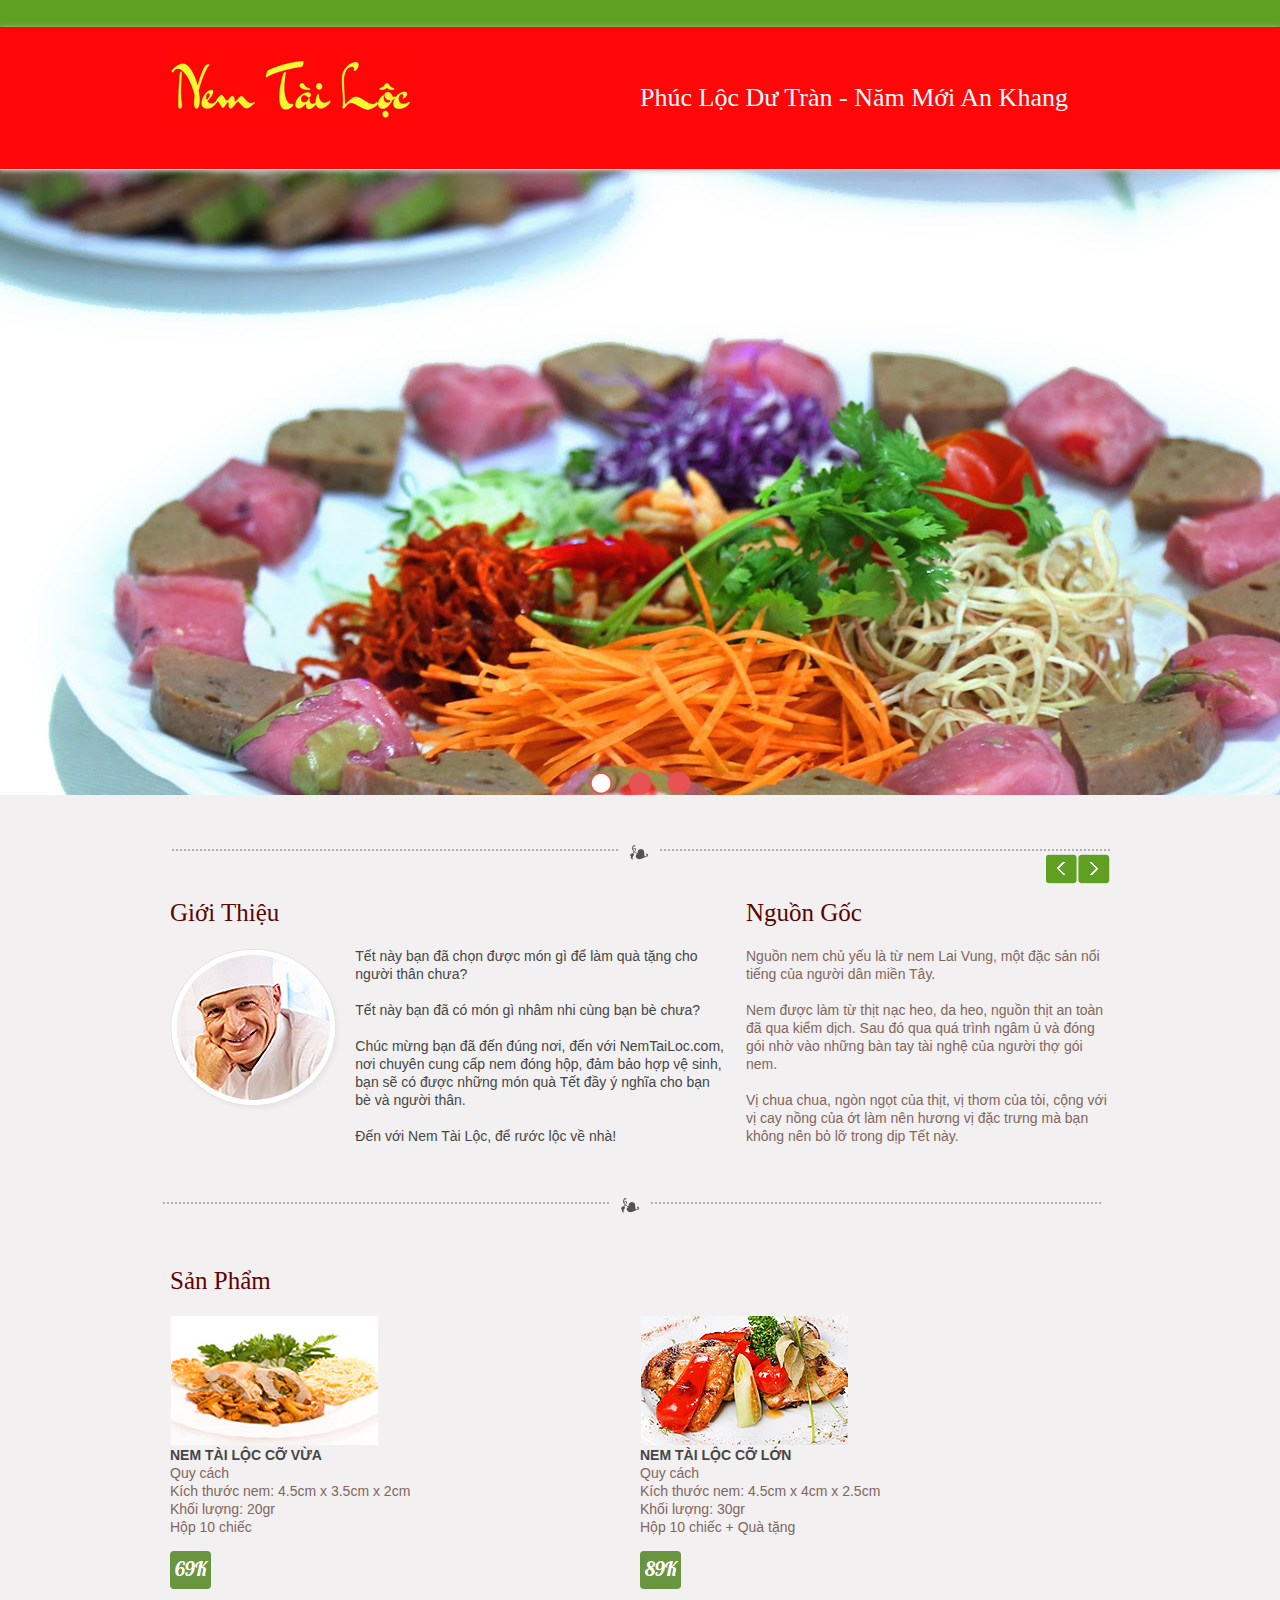
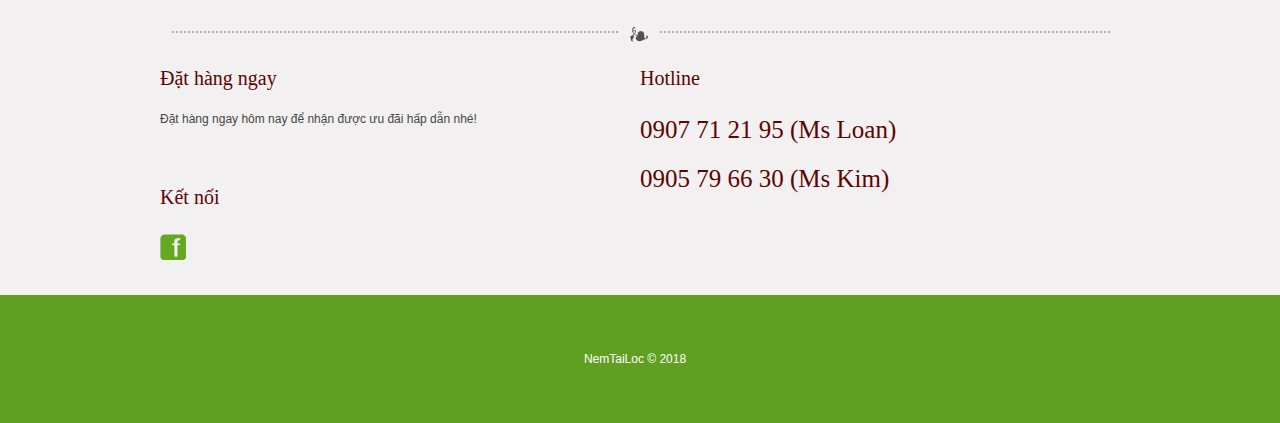
==== commit ed09b1a4: "Add custom contents" ====
--- a/index.html
+++ b/index.html
@@ -76,31 +76,33 @@
 <!--==============================header=================================-->
  <header> 
   <div class="zerogrid">
-    <div class="col-full">
-	<div class="wrap-col">
-    <h1><a href="index.html"><img src="images/logo.png" alt="EXTERIOR"></a> </h1>
-    
-         <div class="menu_block">
-           <nav>
-            <ul class="sf-menu">
-                   <li class="current"><a href="index.html">Home</a></li>
-                   <li class="with_ul"><a href="index-1.html">About Us</a>
-				   	<ul>
-                         <li><a href="#"> cuisine</a></li>
-                         <li><a href="#">Good rest</a></li>
-                         <li><a href="#">Services</a></li>
-                     </ul>
-				   </li>
-                   <li><a href="index-2.html">Menu</a></li>
-                   <li><a href="index-3.html">Portfolio</a></li>
-                   <li><a href="index-4.html">News </a></li>
-                   <li><a href="index-5.html">Contacts</a></li>
-                 </ul>
-           </nav>
-           <div class="clear"></div>
-           </div>
-           <div class="clear"></div>
-		</div>
+    <div class="col-1-2">
+        <div class="wrap-col">
+        <h1><a href="index.html"><img src="images/logo.png" alt="EXTERIOR"></a> </h1>
+             <div class="menu_block">
+               <nav>
+                <!--<ul class="sf-menu">-->
+                       <!--<li class="current"><a href="index.html">Home</a></li>-->
+                       <!--<li class="with_ul"><a href="index-1.html">About Us</a>-->
+                        <!--<ul>-->
+                             <!--<li><a href="#"> cuisine</a></li>-->
+                             <!--<li><a href="#">Good rest</a></li>-->
+                             <!--<li><a href="#">Services</a></li>-->
+                         <!--</ul>-->
+                       <!--</li>-->
+                       <!--<li><a href="index-2.html">Menu</a></li>-->
+                       <!--<li><a href="index-3.html">Portfolio</a></li>-->
+                       <!--<li><a href="index-4.html">News </a></li>-->
+                       <!--<li><a href="index-5.html">Contacts</a></li>-->
+                     <!--</ul>-->
+               </nav>
+               <div class="clear"></div>
+               </div>
+               <div class="clear"></div>
+            </div>
+      </div>
+      <div class="col-1-2">
+          <h1 style="font-size: 26px;color: white;margin-top: 40px;line-height: 30px;">Phúc Lộc Dư Tràn - Năm Mới An Khang</h1>
       </div>
     </div>
 </header>
@@ -122,14 +124,21 @@
       <div class="row">
       <div class="col-3-5">
 	  	<div class="wrap-col">
-	        <h2>Welcome</h2>
+	        <h2>Giới Thiệu</h2>
 	        <div class="page1_block col1">
 				<div class="col-1-3"><img src="images/welcome_img.png" alt=""></div>
 				<div class="col-2-3">
 		          <div class="extra_wrapper">
-		            <p><span class="col2"><a href="http://blog.templatemonster.com/free-website-templates/" rel="nofollow">Click here</a></span> for more info about this free website template created by TemplateMonster.com </p>
-		            Aenean nonummy hendrerit mau rellus porta. Fusce suscipit varius m sociis natoque penaibet magni parturient montes nasetur ridiculumula dui. <br>
-		            <a href="#" class="btn">more</a>
+		            <p>
+                        Tết này bạn đã chọn được món gì để làm quà tặng cho người thân chưa?
+		            </p>
+		            <p>
+                        Tết này bạn đã có món gì nhâm nhi cùng bạn bè chưa?
+		            </p>
+                      <p>
+                          Chúc mừng bạn đã đến đúng nơi, đến với <a href="http://www.nemtailoc.com">NemTaiLoc.com</a>, nơi chuyên cung cấp nem đóng hộp, đảm bảo hợp vệ sinh, bạn sẽ có được những món quà Tết đầy ý nghĩa cho bạn bè và người thân.
+                      </p>
+                      <p>Đến với Nem Tài Lộc, để rước lộc về nhà!</p>
 		          </div>
 			  </div>
 	          <div class="clear"></div>
@@ -138,15 +147,11 @@
       </div>
       <div class="col-2-5">
 	  	<div class="wrap-col">
-	        <h2>Features</h2>
-	        <ul class="list">
-	          <li><a href="#">Unlimited consultations and/or planning</a></li>
-	          <li><a href="#">Expert advice on traditions, customs, aetiquette</a></li>
-	          <li><a href="#">Determine and stay within budget</a></li>
-	          <li><a href="#">Choosing the right Wedding Venue</a></li>
-	          <li><a href="#">Provide preferred vendor's list</a></li>
-	          <li><a href="#">Assist with wedding scheme and design</a></li>
-	        </ul>
+	        <h2>Nguồn Gốc</h2>
+
+            <p>Nguồn nem chủ yếu là từ nem Lai Vung, một đặc sản nổi tiếng của người dân miền Tây. </p>
+            <p>Nem được làm từ thịt nạc heo, da heo, nguồn thịt an toàn đã qua kiểm dịch. Sau đó qua quá trình ngâm ủ và đóng gói nhờ vào những bàn tay tài nghệ của người thợ gói nem.</p>
+            <p>Vị chua chua, ngòn ngọt của thịt, vị thơm của tỏi, cộng với vị cay nồng của ớt làm nên hương vị đặc trưng mà bạn không nên bỏ lỡ trong dịp Tết này.</p>
 		</div>
       </div>
       </div>
@@ -156,36 +161,33 @@
 	  <div class="row">
       <div class="col-full">
 	  	<div class="wrap-col">
-        <div class="car_wrap">
-        <h2>Best Choice</h2>
+        <div class="">
+        <h2>Sản Phẩm</h2>
         <a href="#" class="prev"></a><a href="#" class="next"></a>
-        <ul class="carousel1">
-          <li><div><img src="images/page1_img1.jpg" alt="">
-          <div class="col1 upp"> <a href="#">kim Lorem ipsum doamet consectet</a></div>
-          <span> Dorem ipsum dolor amet consectetur</span>
-          <div class="price">45$</div></div>
-          </li>
-          <li><div><img src="images/page1_img2.jpg" alt="">
-          <div class="col1 upp"> <a href="#">Lorem ipsum doamet consectet</a></div>
-          <span> Dorem ipsum dolor amet consectetur</span>
-          <div class="price">45$</div></div>
-          </li>
-          <li><div><img src="images/page1_img3.jpg" alt="">
-          <div class="col1 upp"> <a href="#">Lorem ipsum doamet consectet</a></div>
-          <span> Dorem ipsum dolor amet consectetur</span>
-          <div class="price">45$</div></div>
-          </li>
-          <li><div><img src="images/page1_img4.jpg" alt="">
-          <div class="col1 upp"> <a href="#">Lorem ipsum doamet consectet</a></div>
-          <span> Dorem ipsum dolor amet consectetur</span>
-          <div class="price">45$</div></div>
-          </li>
-          <li><div><img src="images/page1_img3.jpg" alt="">
-          <div class="col1 upp"> <a href="#">Lorem ipsum doamet consectet kim</a></div>
-          <span> Dorem ipsum dolor amet consectetur</span>
-          <div class="price">45$</div></div>
-          </li>
-        </ul>
+        <!--<ul class="carousel1">-->
+          <!--<li>-->
+              <div class="col-1-2">
+                  <img src="images/page1_img1.jpg" alt="">
+                  <div class="col1 upp"><strong>Nem Tài Lộc cỡ vừa</strong></div>
+                  <div>Quy cách</div>
+                  <div>Kích thước nem: 4.5cm x 3.5cm x 2cm</div>
+                  <div>Khối lượng: 20gr</div>
+                  <div>Hộp 10 chiếc</div>
+                  <div class="price">69K</div>
+              </div>
+          <!--</li>-->
+
+          <!--<li>-->
+              <div class="col-1-2"><img src="images/page1_img2.jpg" alt="">
+                  <div class="col1 upp"> <strong>Nem Tài Lộc cỡ lớn</strong></div>
+                  <div>Quy cách</div>
+                  <div>Kích thước nem: 4.5cm x 4cm x 2.5cm</div>
+                  <div>Khối lượng: 30gr</div>
+                  <div>Hộp 10 chiếc + Quà tặng</div>
+                  <div class="price">89K</div>
+              </div>
+          <!--</li>-->
+        <!--</ul>-->
       </div>
 	  </div>
     </div>
@@ -193,32 +195,26 @@
 	<div class="row">
     <div class="bottom_block">
       <div class="col-1-2">
-        <h3>Follow Us</h3>
-        <div class="socials">
-          <a href="#"></a>
-          <a href="#"></a>
-          <a href="#"></a>
-        </div>
-        <nav><ul>
-                   <li class="current"><a href="index.html">Home</a></li>
-                   <li ><a href="index-1.html">About Us</a></li>
-                   <li><a href="index-2.html">Menu</a></li>
-                   <li><a href="index-3.html">Portfolio</a></li>
-                   <li><a href="index-4.html">News </a></li>
-                   <li><a href="index-5.html">Contacts</a></li>
-                 </ul></nav>
-      </div>
-      <div class="col-1-2">
-        <h3>Email Updates</h3>
-        <p class="col1">Join our digital mailing list and get news<br> deals and be first to know about events</p>
-        <form id="newsletter">
-                  <div class="success">Your subscribe request has been sent!</div>
-                  <label class="email">
-                       <input type="email" value="Enter e-mail address" >
-                       <a href="#" class="btn" data-type="submit">subscribe</a> 
-                        <span class="error">*This is not a valid email address.</span>
-                  </label> 
-              </form> 
+          <h3>Đặt hàng ngay</h3>
+          <p class="col1">Đặt hàng ngay hôm nay để nhận được ưu đãi hấp dẫn nhé!</p>
+        <!--<nav><ul>-->
+                   <!--<li class="current"><a href="index.html">Home</a></li>-->
+                   <!--<li ><a href="index-1.html">About Us</a></li>-->
+                   <!--<li><a href="index-2.html">Menu</a></li>-->
+                   <!--<li><a href="index-3.html">Portfolio</a></li>-->
+                   <!--<li><a href="index-4.html">News </a></li>-->
+                   <!--<li><a href="index-5.html">Contacts</a></li>-->
+                 <!--</ul></nav>-->
+          <h3>Kết nối</h3>
+          <div class="socials">
+              <a href="https://www.facebook.com/Nem-Tài-Lộc-2018-217970025430907"></a>
+          </div>
+      </div>
+        <div class="col-1-2">
+
+            <h3>Hotline</h3>
+            <h2 style="padding-top: 0;">0907 71 21 95 (Ms Loan)</h2>
+            <h2 style="padding-top: 0;">0905 79 66 30 (Ms Kim)</h2>
           </div>
       </div>
 	  </div>
@@ -231,7 +227,7 @@
   <div class="zerogrid">
     <div class="col-full">
 		<div class="wrap-col">
-     Gourmet © 2013  &nbsp;&nbsp; |&nbsp;&nbsp;   <a href="#">Privacy Policy</a>    &nbsp;&nbsp;|&nbsp;&nbsp;  Designed by <a href="http://www.templatemonster.com/" rel="nofollow">TemplateMonster</a> - <a href="https://www.zerotheme.com/" title="free website templates">ZEROTHEME</a>
+            NemTaiLoc © 2018  &nbsp;&nbsp;
 	 	</div>
     </div>
   </div>
--- a/css/style.css
+++ b/css/style.css
@@ -210,7 +210,7 @@
 	padding-top: 16px;
 	position: relative;
 	z-index: 999;
-	background: #f2f0f0 ;
+	background: #ff0608 ;
 	padding-bottom: 31px;
 	border-bottom: 1px solid #dddbdb;
 	box-shadow: 0 1px 5px #ccc;
@@ -297,7 +297,7 @@
 	padding: 0 10px;
 }
 
-.carousel1 li .price {
+/*.carousel1 li */.price {
 	display: inline-block;
 	background: #699440;
 	color: #fff;
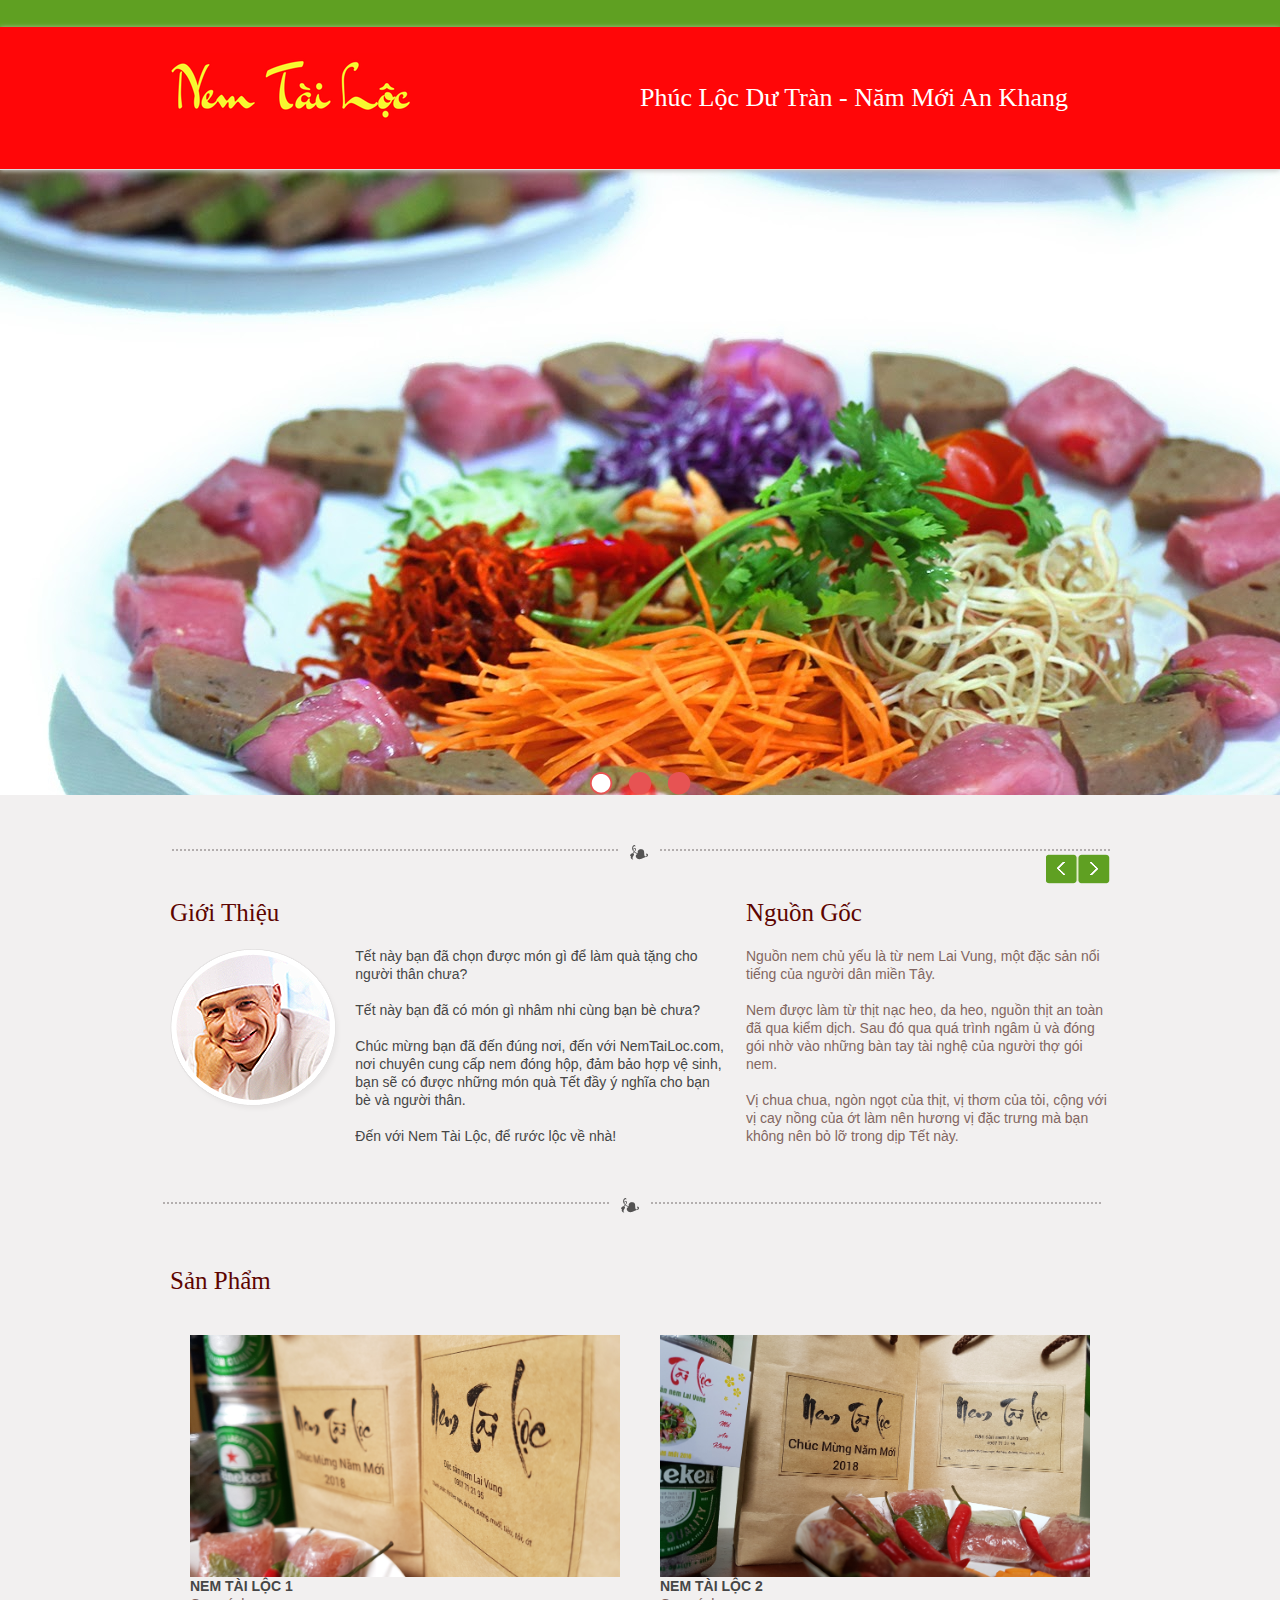
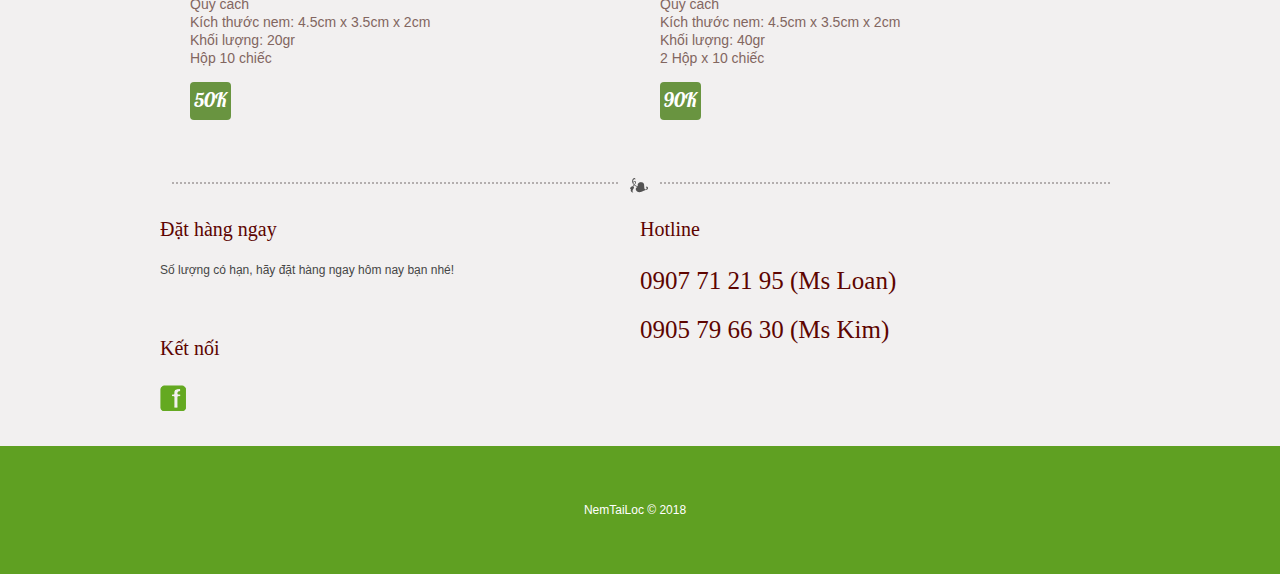
==== commit 9b14f7d8: "Change product image" ====
--- a/index.html
+++ b/index.html
@@ -166,25 +166,26 @@
         <a href="#" class="prev"></a><a href="#" class="next"></a>
         <!--<ul class="carousel1">-->
           <!--<li>-->
-              <div class="col-1-2">
-                  <img src="images/page1_img1.jpg" alt="">
-                  <div class="col1 upp"><strong>Nem Tài Lộc cỡ vừa</strong></div>
+              <div class="col-1-2" style="box-sizing: border-box;padding: 20px;">
+                  <img src="images/NemTaiLoc1.jpg" alt="">
+                  <div class="col1 upp"><strong>Nem Tài Lộc 1</strong></div>
                   <div>Quy cách</div>
                   <div>Kích thước nem: 4.5cm x 3.5cm x 2cm</div>
                   <div>Khối lượng: 20gr</div>
                   <div>Hộp 10 chiếc</div>
-                  <div class="price">69K</div>
+                  <div class="price">50K</div>
               </div>
           <!--</li>-->
 
           <!--<li>-->
-              <div class="col-1-2"><img src="images/page1_img2.jpg" alt="">
-                  <div class="col1 upp"> <strong>Nem Tài Lộc cỡ lớn</strong></div>
+              <div class="col-1-2" style="box-sizing: border-box;padding: 20px;">
+                  <img src="images/NemTaiLoc2.jpg" alt="">
+                  <div class="col1 upp"> <strong>Nem Tài Lộc 2</strong></div>
                   <div>Quy cách</div>
-                  <div>Kích thước nem: 4.5cm x 4cm x 2.5cm</div>
-                  <div>Khối lượng: 30gr</div>
-                  <div>Hộp 10 chiếc + Quà tặng</div>
-                  <div class="price">89K</div>
+                  <div>Kích thước nem: 4.5cm x 3.5cm x 2cm</div>
+                  <div>Khối lượng: 40gr</div>
+                  <div>2 Hộp x 10 chiếc</div>
+                  <div class="price">90K</div>
               </div>
           <!--</li>-->
         <!--</ul>-->
@@ -196,7 +197,7 @@
     <div class="bottom_block">
       <div class="col-1-2">
           <h3>Đặt hàng ngay</h3>
-          <p class="col1">Đặt hàng ngay hôm nay để nhận được ưu đãi hấp dẫn nhé!</p>
+          <p class="col1">Số lượng có hạn, hãy đặt hàng ngay hôm nay bạn nhé!</p>
         <!--<nav><ul>-->
                    <!--<li class="current"><a href="index.html">Home</a></li>-->
                    <!--<li ><a href="index-1.html">About Us</a></li>-->
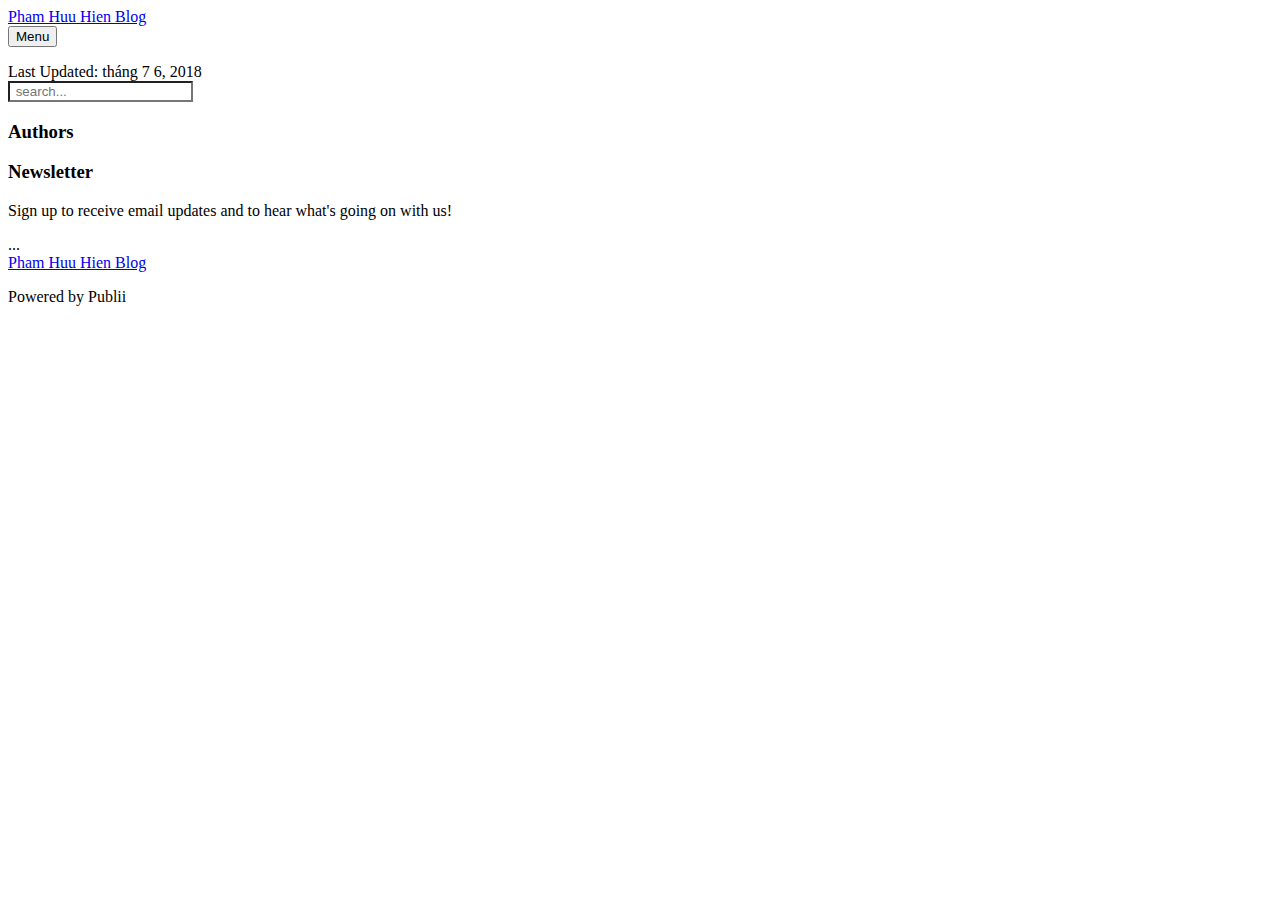
==== commit 2a634cc1: "Updated from Publii" ====
--- a/index.html
+++ b/index.html
@@ -1,237 +1,20 @@
-<!DOCTYPE html>
-<html lang="en">
-     <head>
-     <title>Home</title>
-     <meta charset="utf-8">
-	 <meta name="viewport" content="width=device-width, initial-scale=1, maximum-scale=1">
-     <link rel="icon" href="images/favicon.ico">
-     <link rel="shortcut icon" href="images/favicon.ico" />
-     <link rel="stylesheet" href="css/style.css">
-     <link rel="stylesheet" href="css/slider.css">
-	 <link rel="stylesheet" href="css/zerogrid.css" type="text/css" media="screen">
-	<link rel="stylesheet" href="css/responsive.css" type="text/css" media="screen"> 
-     <script src="js/jquery.js"></script>
-     <script src="js/jquery-migrate-1.1.1.js"></script>
-     <script src="js/superfish.js"></script>
-     <script src="js/jquery.easing.1.3.js"></script>
-     <script src="js/sForm.js"></script>
-     <script src="js/jquery.carouFredSel-6.1.0-packed.js"></script>
-     <script src="js/tms-0.4.1.js"></script>
-	 <script src="js/css3-mediaqueries.js"></script>
-     <script>
-      $(window).load(function(){
-      $('.slider')._TMS({
-              show:0,
-              pauseOnHover:false,
-              prevBu:'.prev',
-              nextBu:'.next',
-              playBu:false,
-              duration:800,
-              preset:'fade', 
-              pagination:true,//'.pagination',true,'<ul></ul>'
-              pagNums:false,
-              slideshow:8000,
-              numStatus:false,
-              banners:false,
-          waitBannerAnimation:false,
-        progressBar:false
-      })  
-      });
-      
-     $(window).load (
-    function(){$('.carousel1').carouFredSel({auto: false,prev: '.prev',next: '.next', width: 960, items: {
-      visible : {min: 1,
-       max: 4
-},
-height: 'auto',
- width: 240,
-
-    }, responsive: false, 
-    
-    scroll: 1, 
-    
-    mousewheel: false,
-    
-    swipe: {onMouse: false, onTouch: false}});
-    
-    
-    });      
-
-     </script>
-     <!--[if lt IE 8]>
-       <div style=' clear: both; text-align:center; position: relative;'>
-         <a href="http://windows.microsoft.com/en-US/internet-explorer/products/ie/home?ocid=ie6_countdown_bannercode">
-           <img src="http://storage.ie6countdown.com/assets/100/images/banners/warning_bar_0000_us.jpg" border="0" height="42" width="820" alt="You are using an outdated browser. For a faster, safer browsing experience, upgrade for free today." />
-         </a>
-      </div>
-    <![endif]-->
-    <!--[if lt IE 9]>
-      <script src="js/html5shiv.js"></script>
-      <link rel="stylesheet" media="screen" href="css/ie.css">
-
-    <![endif]-->
-     </head>
-     <body>
-       <div class="main">
-<!--==============================header=================================-->
- <header> 
-  <div class="zerogrid">
-    <div class="col-1-2">
-        <div class="wrap-col">
-        <h1><a href="index.html"><img src="images/logo.png" alt="EXTERIOR"></a> </h1>
-             <div class="menu_block">
-               <nav>
-                <!--<ul class="sf-menu">-->
-                       <!--<li class="current"><a href="index.html">Home</a></li>-->
-                       <!--<li class="with_ul"><a href="index-1.html">About Us</a>-->
-                        <!--<ul>-->
-                             <!--<li><a href="#"> cuisine</a></li>-->
-                             <!--<li><a href="#">Good rest</a></li>-->
-                             <!--<li><a href="#">Services</a></li>-->
-                         <!--</ul>-->
-                       <!--</li>-->
-                       <!--<li><a href="index-2.html">Menu</a></li>-->
-                       <!--<li><a href="index-3.html">Portfolio</a></li>-->
-                       <!--<li><a href="index-4.html">News </a></li>-->
-                       <!--<li><a href="index-5.html">Contacts</a></li>-->
-                     <!--</ul>-->
-               </nav>
-               <div class="clear"></div>
-               </div>
-               <div class="clear"></div>
-            </div>
-      </div>
-      <div class="col-1-2">
-          <h1 style="font-size: 26px;color: white;margin-top: 40px;line-height: 30px;">Phúc Lộc Dư Tràn - Năm Mới An Khang</h1>
-      </div>
-    </div>
-</header>
- <div class="slider-relative">
-    <div class="slider-block">
-      <div class="slider">
-        <ul class="items">
-          <li><img src="images/slide.jpg" alt=""></li>
-          <li><img src="images/slide1.jpg" alt=""></li>
-          <li class="mb0"><img src="images/slide2.jpg" alt=""></li>
-        </ul>
-      </div>
-    </div>
- </div>
-<!--=======content================================-->
-
-<div class="content page1">
-  <div class="zerogrid">
-      <div class="row">
-      <div class="col-3-5">
-	  	<div class="wrap-col">
-	        <h2>Giới Thiệu</h2>
-	        <div class="page1_block col1">
-				<div class="col-1-3"><img src="images/welcome_img.png" alt=""></div>
-				<div class="col-2-3">
-		          <div class="extra_wrapper">
-		            <p>
-                        Tết này bạn đã chọn được món gì để làm quà tặng cho người thân chưa?
-		            </p>
-		            <p>
-                        Tết này bạn đã có món gì nhâm nhi cùng bạn bè chưa?
-		            </p>
-                      <p>
-                          Chúc mừng bạn đã đến đúng nơi, đến với <a href="http://www.nemtailoc.com">NemTaiLoc.com</a>, nơi chuyên cung cấp nem đóng hộp, đảm bảo hợp vệ sinh, bạn sẽ có được những món quà Tết đầy ý nghĩa cho bạn bè và người thân.
-                      </p>
-                      <p>Đến với Nem Tài Lộc, để rước lộc về nhà!</p>
-		          </div>
-			  </div>
-	          <div class="clear"></div>
-	        </div>
-		</div>
-      </div>
-      <div class="col-2-5">
-	  	<div class="wrap-col">
-	        <h2>Nguồn Gốc</h2>
-
-            <p>Nguồn nem chủ yếu là từ nem Lai Vung, một đặc sản nổi tiếng của người dân miền Tây. </p>
-            <p>Nem được làm từ thịt nạc heo, da heo, nguồn thịt an toàn đã qua kiểm dịch. Sau đó qua quá trình ngâm ủ và đóng gói nhờ vào những bàn tay tài nghệ của người thợ gói nem.</p>
-            <p>Vị chua chua, ngòn ngọt của thịt, vị thơm của tỏi, cộng với vị cay nồng của ớt làm nên hương vị đặc trưng mà bạn không nên bỏ lỡ trong dịp Tết này.</p>
-		</div>
-      </div>
-      </div>
-      <div class="col-full">
-        <div class="hor_separator"></div>
-      </div>
-	  <div class="row">
-      <div class="col-full">
-	  	<div class="wrap-col">
-        <div class="">
-        <h2>Sản Phẩm</h2>
-        <a href="#" class="prev"></a><a href="#" class="next"></a>
-        <!--<ul class="carousel1">-->
-          <!--<li>-->
-              <div class="col-1-2" style="box-sizing: border-box;padding: 20px;">
-                  <img src="images/NemTaiLoc1.jpg" alt="">
-                  <div class="col1 upp"><strong>Nem Tài Lộc 1</strong></div>
-                  <div>Quy cách</div>
-                  <div>Kích thước nem: 4.5cm x 3.5cm x 2cm</div>
-                  <div>Khối lượng: 20gr</div>
-                  <div>Hộp 10 chiếc</div>
-                  <div class="price">50K</div>
-              </div>
-          <!--</li>-->
-
-          <!--<li>-->
-              <div class="col-1-2" style="box-sizing: border-box;padding: 20px;">
-                  <img src="images/NemTaiLoc2.jpg" alt="">
-                  <div class="col1 upp"> <strong>Nem Tài Lộc 2</strong></div>
-                  <div>Quy cách</div>
-                  <div>Kích thước nem: 4.5cm x 3.5cm x 2cm</div>
-                  <div>Khối lượng: 40gr</div>
-                  <div>2 Hộp x 10 chiếc</div>
-                  <div class="price">90K</div>
-              </div>
-          <!--</li>-->
-        <!--</ul>-->
-      </div>
-	  </div>
-    </div>
-	</div>
-	<div class="row">
-    <div class="bottom_block">
-      <div class="col-1-2">
-          <h3>Đặt hàng ngay</h3>
-          <p class="col1">Số lượng có hạn, hãy đặt hàng ngay hôm nay bạn nhé!</p>
-        <!--<nav><ul>-->
-                   <!--<li class="current"><a href="index.html">Home</a></li>-->
-                   <!--<li ><a href="index-1.html">About Us</a></li>-->
-                   <!--<li><a href="index-2.html">Menu</a></li>-->
-                   <!--<li><a href="index-3.html">Portfolio</a></li>-->
-                   <!--<li><a href="index-4.html">News </a></li>-->
-                   <!--<li><a href="index-5.html">Contacts</a></li>-->
-                 <!--</ul></nav>-->
-          <h3>Kết nối</h3>
-          <div class="socials">
-              <a href="https://www.facebook.com/Nem-Tài-Lộc-2018-217970025430907"></a>
-          </div>
-      </div>
-        <div class="col-1-2">
-
-            <h3>Hotline</h3>
-            <h2 style="padding-top: 0;">0907 71 21 95 (Ms Loan)</h2>
-            <h2 style="padding-top: 0;">0905 79 66 30 (Ms Kim)</h2>
-          </div>
-      </div>
-	  </div>
-    </div>
-  </div>
-</div>
-<!--==============================footer=================================-->
-
-<footer>    
-  <div class="zerogrid">
-    <div class="col-full">
-		<div class="wrap-col">
-            NemTaiLoc © 2018  &nbsp;&nbsp;
-	 	</div>
-    </div>
-  </div>
-</footer>
-</body>
-</html>+<!DOCTYPE html><html lang="vi"><head><meta charset="utf-8"><meta http-equiv="X-UA-Compatible" content="IE=edge"><meta name="viewport" content="width=device-width,initial-scale=1"><title>My blog - Pham Huu Hien Blog</title><meta name="robots" content="index, follow"><meta name="generator" content="Publii Open-Source CMS for Static Site"><link rel="canonical" href="https://github.com/hpham33/NemTaiLoc.com/"><link rel="amphtml" href="https://github.com/hpham33/NemTaiLoc.com/amp/"><link type="application/atom+xml" rel="alternate" href="https://github.com/hpham33/NemTaiLoc.com/feed.xml"><meta property="og:title" content="Pham Huu Hien Blog"><meta property="og:site_name" content="My blog - Pham Huu Hien Blog"><meta property="og:description" content=""><link rel="stylesheet" href="https://github.com/hpham33/NemTaiLoc.com/assets/css/style.css?v=f5788b228e06aaebc3a5a9e3a0f2bd1e"><script type="application/ld+json">{"@context":"http://schema.org","@type":"Organization","name":"Pham Huu Hien Blog","url":"https://github.com/hpham33/NemTaiLoc.com"}</script><script async src="https://github.com/hpham33/NemTaiLoc.com/assets/js/lazysizes.min.js?v=739e7d27e1cbc58b1b2e6882674b8867"></script><style>.infobar__search [type="search"] {
+	                     background-image: url(https://github.com/hpham33/NemTaiLoc.com/assets/svg/search.svg);
+	                 }</style></head><body><header class="topbar js-top is-sticky"><div class="topbar__inner"><a class="logo" href="https://github.com/hpham33/NemTaiLoc.com">Pham Huu Hien Blog</a><nav class="navbar js-navbar"><button class="navbar__toggle js-navbar__toggle">Menu</button><ul class="navbar__menu"></ul></nav></div></header><div class="content"><div class="infobar"><div class="infobar__update">Last Updated: <time datetime="2018-07-06T11:53">tháng 7 6, 2018</time></div><div class="infobar__search"><form action="https://github.com/hpham33/NemTaiLoc.com/search.html"><input type="search" name="q" placeholder=" search..."></form></div></div><main class="main cat cat--layout-2col-1-4"></main><div class="sidebar"><section class="box"><h3 class="box__title">Authors</h3><ul class="authors"></ul></section><section class="newsletter box box--gray"><h3 class="box__title">Newsletter</h3><p class="newsletter__description">Sign up to receive email updates and to hear what's going on with us!</p><form>...</form></section></div><footer class="footer"><a class="footer__logo" href="https://github.com/hpham33/NemTaiLoc.com">Pham Huu Hien Blog</a><nav><ul class="footer__nav"></ul></nav><div class="footer__copyright">Powered by Publii</div></footer></div><script>var loadCSSFiles = function () {
+            var links = ['https://fonts.googleapis.com/css?family=Roboto:400,500&amp;subset=latin-ext'],
+                headElement = document.getElementsByTagName('head')[0],
+                linkElement,
+                i;
+            for (i = 0; i < links.length; i = i + 1) {
+                linkElement = document.createElement('link');
+                linkElement.rel = 'stylesheet';
+                linkElement.href = links[i];
+                headElement.appendChild(linkElement);
+            }
+        };
+        var raf = requestAnimationFrame || mozRequestAnimationFrame || webkitRequestAnimationFrame || msRequestAnimationFrame;
+        if (raf) {
+            raf(loadCSSFiles);
+        } else {
+            window.addEventListener('load', loadCSSFiles);
+        }</script><script defer="defer" src="https://code.jquery.com/jquery-3.2.1.slim.min.js" integrity="sha256-k2WSCIexGzOj3Euiig+TlR8gA0EmPjuc79OEeY5L45g=" aria-dropeffect="" crossorigin="anonymous"></script><script defer="defer" src="https://github.com/hpham33/NemTaiLoc.com/assets/js/scripts.min.js?v=07b53ae91f8045eab042a695e4a26034"></script></body></html>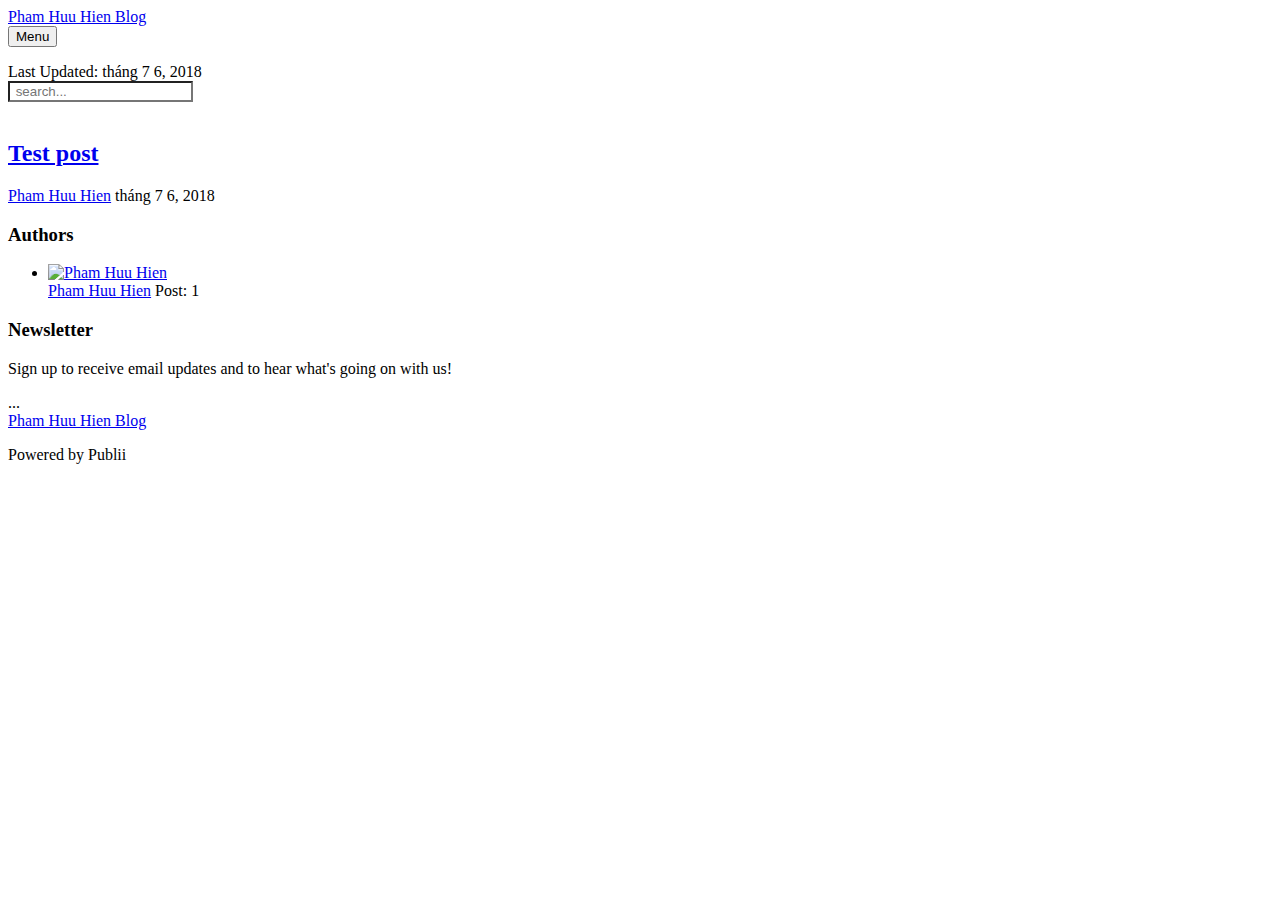
==== commit 2fa965aa: "Updated from Publii" ====
--- a/index.html
+++ b/index.html
@@ -1,6 +1,6 @@
 <!DOCTYPE html><html lang="vi"><head><meta charset="utf-8"><meta http-equiv="X-UA-Compatible" content="IE=edge"><meta name="viewport" content="width=device-width,initial-scale=1"><title>My blog - Pham Huu Hien Blog</title><meta name="robots" content="index, follow"><meta name="generator" content="Publii Open-Source CMS for Static Site"><link rel="canonical" href="https://github.com/hpham33/NemTaiLoc.com/"><link rel="amphtml" href="https://github.com/hpham33/NemTaiLoc.com/amp/"><link type="application/atom+xml" rel="alternate" href="https://github.com/hpham33/NemTaiLoc.com/feed.xml"><meta property="og:title" content="Pham Huu Hien Blog"><meta property="og:site_name" content="My blog - Pham Huu Hien Blog"><meta property="og:description" content=""><link rel="stylesheet" href="https://github.com/hpham33/NemTaiLoc.com/assets/css/style.css?v=f5788b228e06aaebc3a5a9e3a0f2bd1e"><script type="application/ld+json">{"@context":"http://schema.org","@type":"Organization","name":"Pham Huu Hien Blog","url":"https://github.com/hpham33/NemTaiLoc.com"}</script><script async src="https://github.com/hpham33/NemTaiLoc.com/assets/js/lazysizes.min.js?v=739e7d27e1cbc58b1b2e6882674b8867"></script><style>.infobar__search [type="search"] {
 	                     background-image: url(https://github.com/hpham33/NemTaiLoc.com/assets/svg/search.svg);
-	                 }</style></head><body><header class="topbar js-top is-sticky"><div class="topbar__inner"><a class="logo" href="https://github.com/hpham33/NemTaiLoc.com">Pham Huu Hien Blog</a><nav class="navbar js-navbar"><button class="navbar__toggle js-navbar__toggle">Menu</button><ul class="navbar__menu"></ul></nav></div></header><div class="content"><div class="infobar"><div class="infobar__update">Last Updated: <time datetime="2018-07-06T11:53">tháng 7 6, 2018</time></div><div class="infobar__search"><form action="https://github.com/hpham33/NemTaiLoc.com/search.html"><input type="search" name="q" placeholder=" search..."></form></div></div><main class="main cat cat--layout-2col-1-4"></main><div class="sidebar"><section class="box"><h3 class="box__title">Authors</h3><ul class="authors"></ul></section><section class="newsletter box box--gray"><h3 class="box__title">Newsletter</h3><p class="newsletter__description">Sign up to receive email updates and to hear what's going on with us!</p><form>...</form></section></div><footer class="footer"><a class="footer__logo" href="https://github.com/hpham33/NemTaiLoc.com">Pham Huu Hien Blog</a><nav><ul class="footer__nav"></ul></nav><div class="footer__copyright">Powered by Publii</div></footer></div><script>var loadCSSFiles = function () {
+	                 }</style></head><body><header class="topbar js-top is-sticky"><div class="topbar__inner"><a class="logo" href="https://github.com/hpham33/NemTaiLoc.com">Pham Huu Hien Blog</a><nav class="navbar js-navbar"><button class="navbar__toggle js-navbar__toggle">Menu</button><ul class="navbar__menu"></ul></nav></div></header><div class="content"><div class="infobar"><div class="infobar__update">Last Updated: <time datetime="2018-07-06T13:31">tháng 7 6, 2018</time></div><div class="infobar__search"><form action="https://github.com/hpham33/NemTaiLoc.com/search.html"><input type="search" name="q" placeholder=" search..."></form></div></div><main class="main cat cat--layout-2col-1-4"><article class="cat__item"><div class="cat__item-inner"><a href="https://github.com/hpham33/NemTaiLoc.com/test-post.html" class="cat__item-image-link" style="padding-bottom: calc(/ * 100%)"><img class="lazyload blur-up cat__item-image" src="" data-srcset="" data-sizes="auto" data-expand="300" alt=""></a><header class="u-header"><h2><a href="https://github.com/hpham33/NemTaiLoc.com/test-post.html">Test post</a></h2><div class="u-header__meta u-small"><div><a href="https://github.com/hpham33/NemTaiLoc.com/authors/pham-huu-hien/" title="Pham Huu Hien">Pham Huu Hien</a> <time datetime="2018-07-06T11:55">tháng 7 6, 2018</time></div></div></header></div></article></main><div class="sidebar"><section class="box"><h3 class="box__title">Authors</h3><ul class="authors"><li><a href="https://github.com/hpham33/NemTaiLoc.com/authors/pham-huu-hien/"><img src="" class="authors__img" alt="Pham Huu Hien"></a><div><a href="https://github.com/hpham33/NemTaiLoc.com/authors/pham-huu-hien/" class="authors__title">Pham Huu Hien</a> <span class="u-small">Post: 1</span></div></li></ul></section><section class="newsletter box box--gray"><h3 class="box__title">Newsletter</h3><p class="newsletter__description">Sign up to receive email updates and to hear what's going on with us!</p><form>...</form></section></div><footer class="footer"><a class="footer__logo" href="https://github.com/hpham33/NemTaiLoc.com">Pham Huu Hien Blog</a><nav><ul class="footer__nav"></ul></nav><div class="footer__copyright">Powered by Publii</div></footer></div><script>var loadCSSFiles = function () {
             var links = ['https://fonts.googleapis.com/css?family=Roboto:400,500&amp;subset=latin-ext'],
                 headElement = document.getElementsByTagName('head')[0],
                 linkElement,
